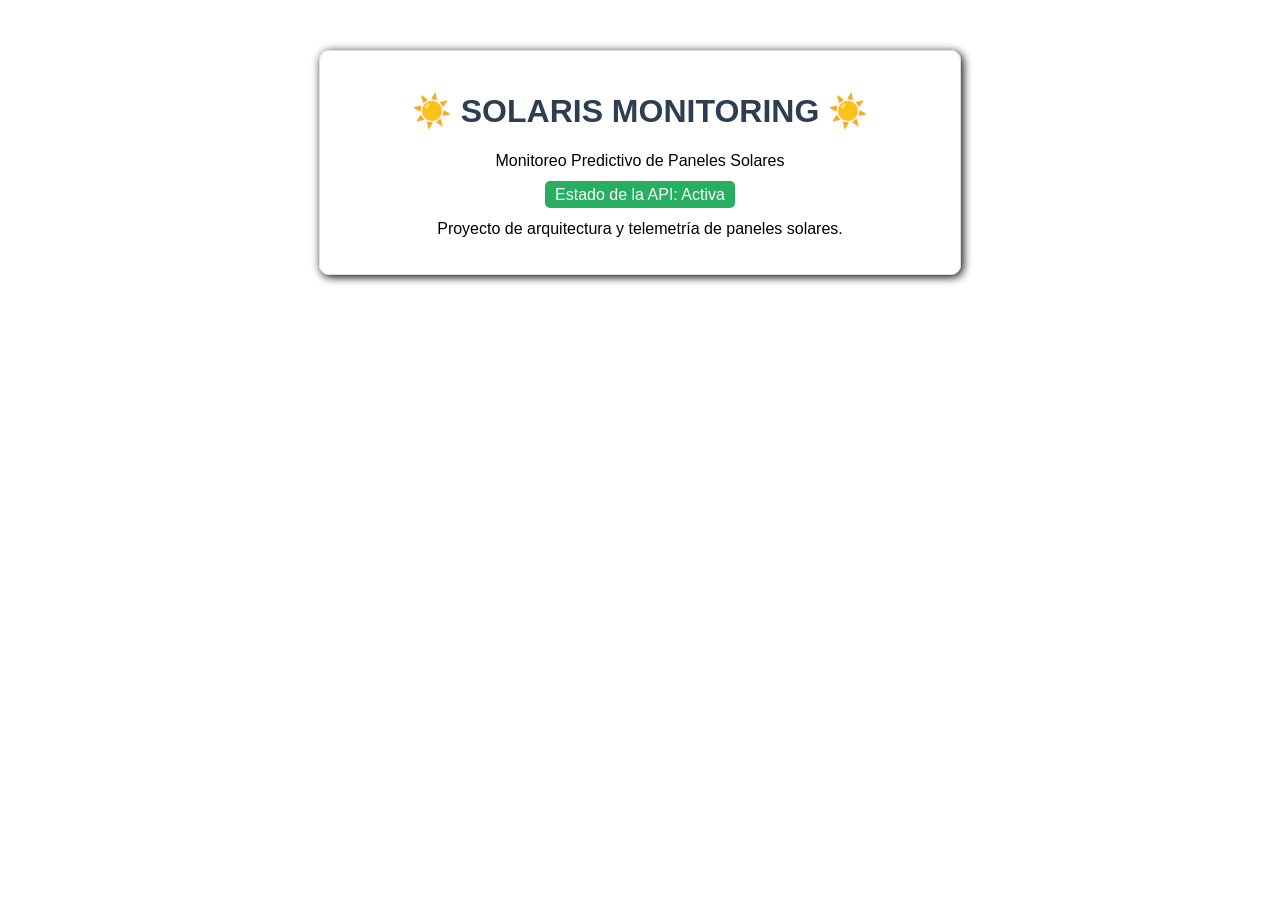
==== src/public/index.html @ 049b761d "chore: movido index a carpeta correspondiente" ====
<!DOCTYPE html>
<html lang="es">
<head>
    <meta charset="UTF-8">
    <meta name="viewport" content="width=device-width, initial-scale=1.0">
    <title>Solaris Monitoring</title>
    <style>
        body { font-family: Arial, sans-serif; text-align: center; margin-top: 50px; }
        .container { 
            max-width: 600px; 
            margin: auto; 
            padding: 20px; 
            border: 1px solid #ddd; 
            border-radius: 10px; 
            box-shadow: 2px 2px 10px rgba(0,0,0,1);
        }
        h1 { color: #2c3e50; }
        .badge { 
            background-color: #27ae60; 
            color: white; 
            padding: 5px 10px; 
            border-radius: 5px; 
        }
    </style>
</head>
<body>
    <div class="container">
        <h1>☀️ SOLARIS MONITORING ☀️</h1>
        <p>Monitoreo Predictivo de Paneles Solares</p>
        <span class="badge">Estado de la API: Activa</span>
        <p>Proyecto de arquitectura y telemetría de paneles solares.</p>
    </div>
</body>
</html>
<!--
Background color:
#AE2776
Cambiar el color del fondo
Cambiar color del estado de la API (la palabra que aparece después de "Estado de la API:") 
(si está funcionando, text=ACTIVDA, color=green; 
text=INACTIVA [o tambien puede ser DAÑADA, ELIMINADA, etc], color=red;
text=ALMACENAMIENTO LLENO [tambien puede ser cuando está sufriendo alteraciones, 
falta de energía, etc], color=yellow;
text=EN REPARACIONES [o parecido], color=grey)
-->
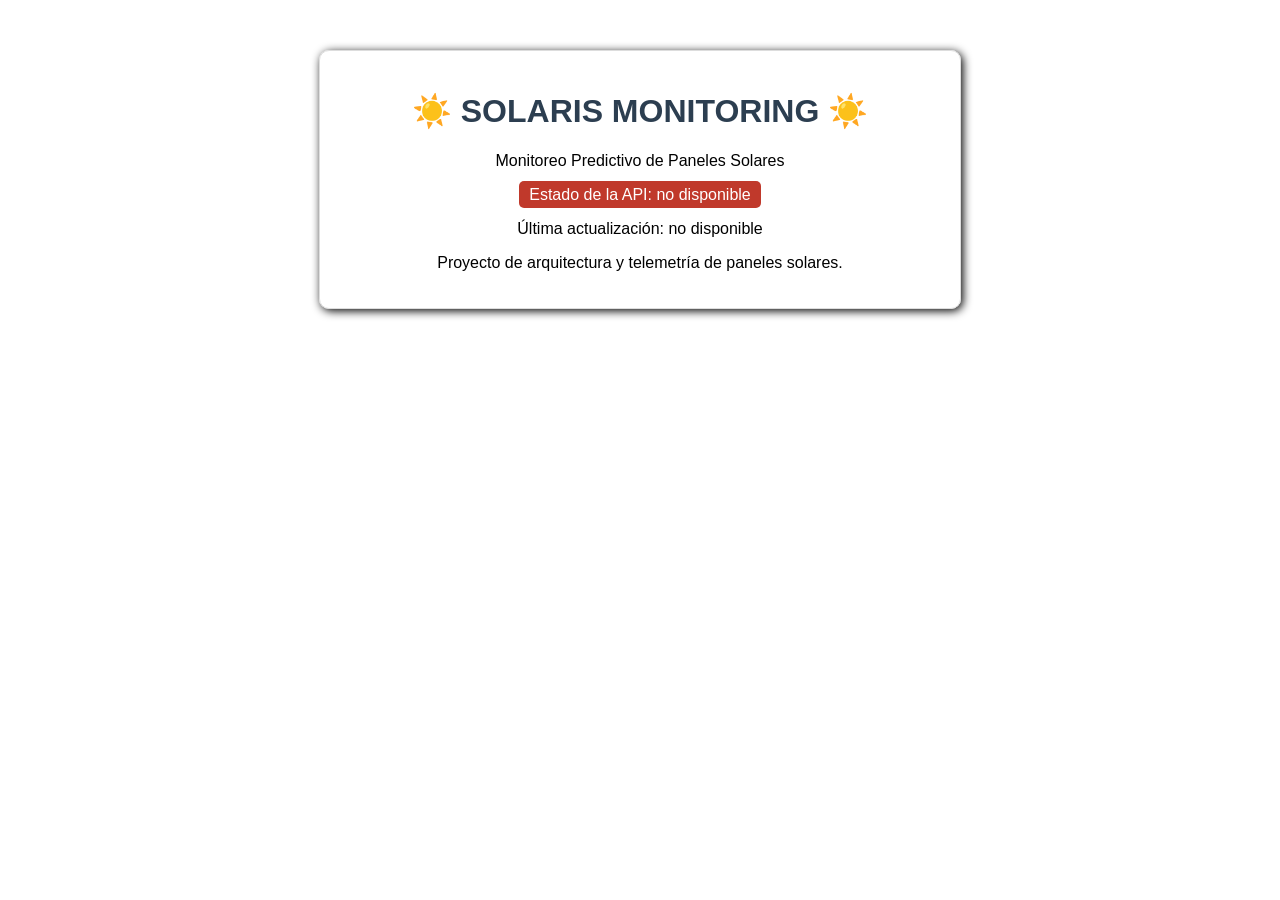
==== commit e7d9293d: "v0.2.0" ====
--- a/src/public/index.html
+++ b/src/public/index.html
@@ -15,8 +15,8 @@
             box-shadow: 2px 2px 10px rgba(0,0,0,1);
         }
         h1 { color: #2c3e50; }
-        .badge { 
-            background-color: #27ae60; 
+        .badge {
+            background-color: #27ae60;
             color: white; 
             padding: 5px 10px; 
             border-radius: 5px; 
@@ -27,19 +27,31 @@
     <div class="container">
         <h1>☀️ SOLARIS MONITORING ☀️</h1>
         <p>Monitoreo Predictivo de Paneles Solares</p>
-        <span class="badge">Estado de la API: Activa</span>
+        <span id="service-status" class="badge">Estado de la API: verificando...</span>
+        <p id="update-date">Última actualización: verificando...</p>
         <p>Proyecto de arquitectura y telemetría de paneles solares.</p>
     </div>
+    <script>
+        const statusElement = document.getElementById("service-status");
+        const updateDateElement = document.getElementById("update-date");
+        const apiUrl = new URLSearchParams(window.location.search).get("api") || "";
+
+        fetch(`${apiUrl}/health`)
+            .then((response) => {
+                if (!response.ok) {
+                    throw new Error("Health check failed");
+                }
+                return response.json();
+            })
+            .then((health) => {
+                statusElement.textContent = `Estado de la API: ${health.service_status}`;
+                updateDateElement.textContent = `Última actualización: ${health.update_date}`;
+            })
+            .catch(() => {
+                statusElement.textContent = "Estado de la API: no disponible";
+                statusElement.style.backgroundColor = "#c0392b";
+                updateDateElement.textContent = "Última actualización: no disponible";
+            });
+    </script>
 </body>
-</html>
-<!--
-Background color:
-#AE2776
-Cambiar el color del fondo
-Cambiar color del estado de la API (la palabra que aparece después de "Estado de la API:") 
-(si está funcionando, text=ACTIVDA, color=green; 
-text=INACTIVA [o tambien puede ser DAÑADA, ELIMINADA, etc], color=red;
-text=ALMACENAMIENTO LLENO [tambien puede ser cuando está sufriendo alteraciones, 
-falta de energía, etc], color=yellow;
-text=EN REPARACIONES [o parecido], color=grey)
--->+</html>
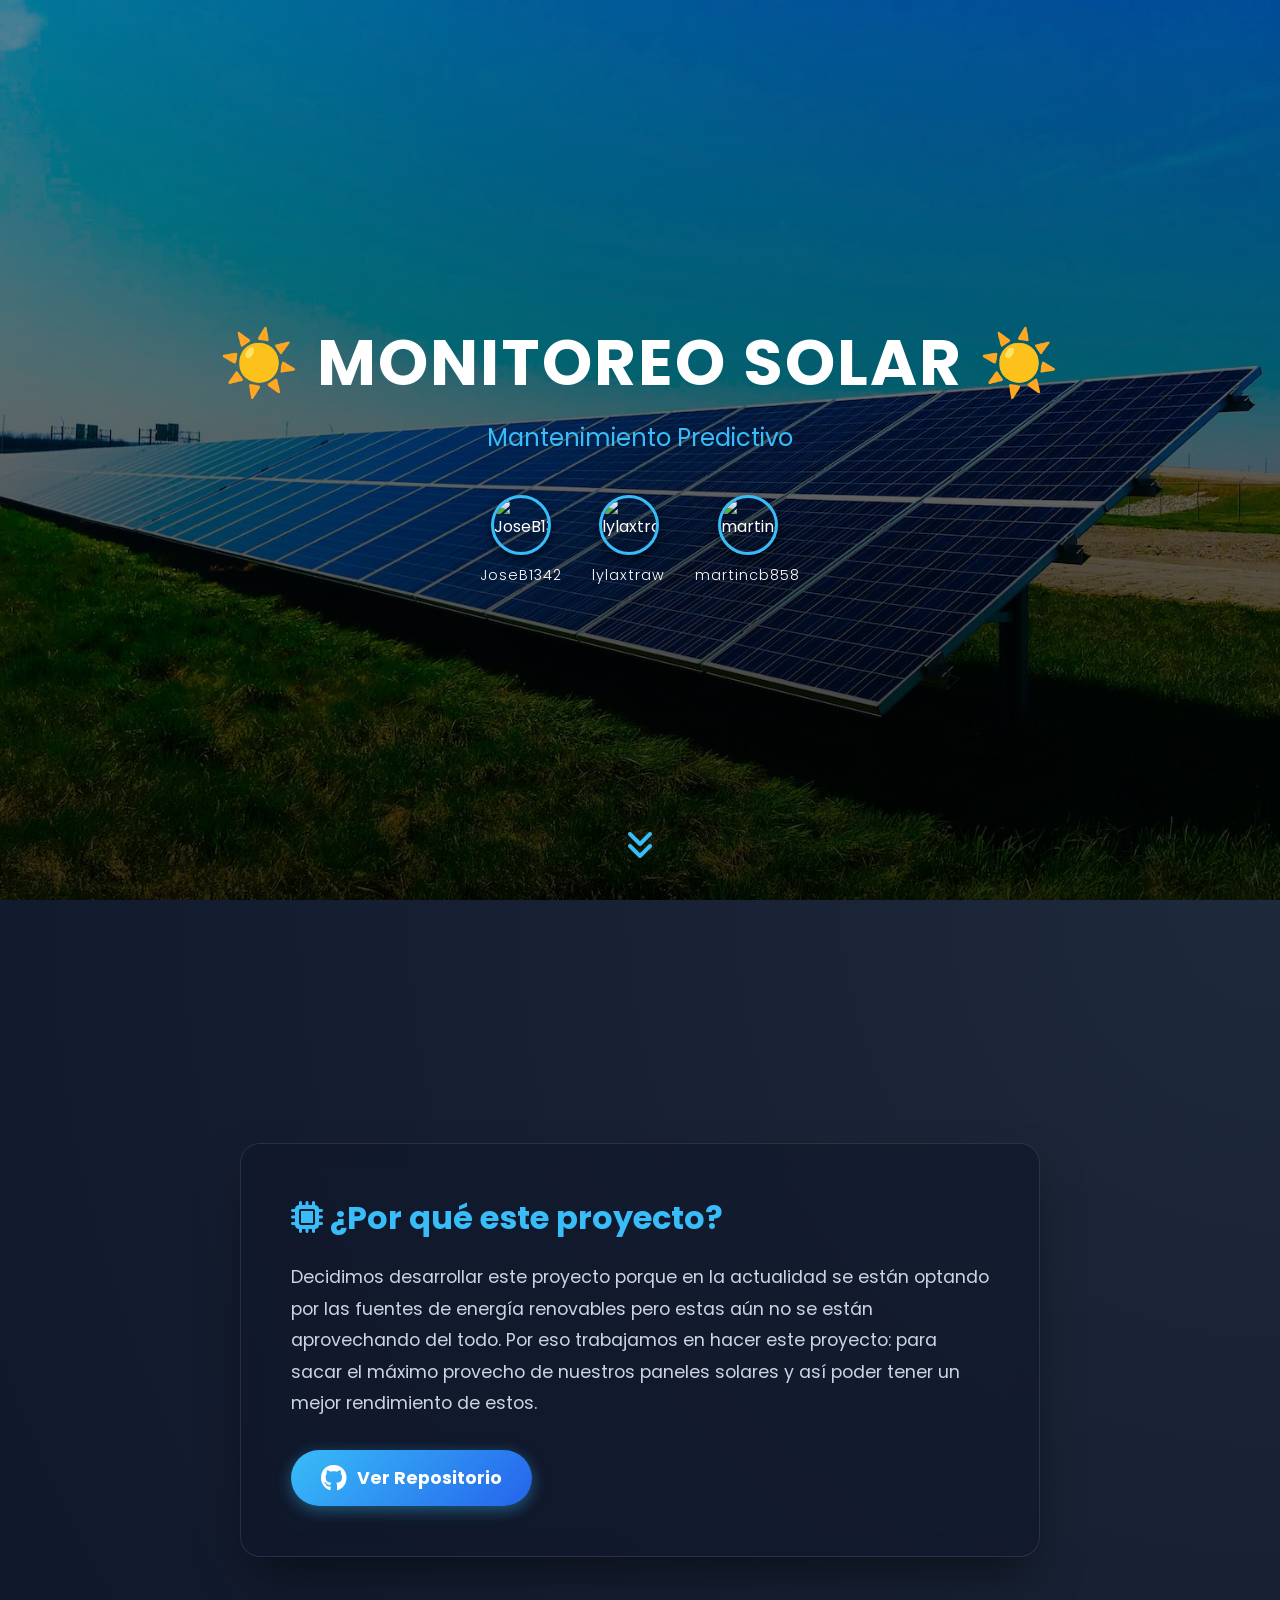
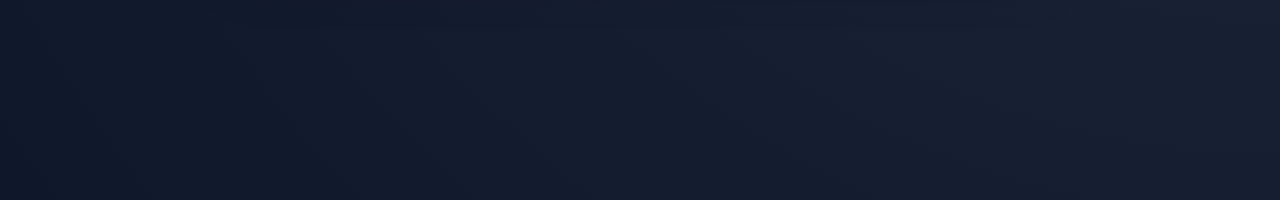
==== commit 4854eaee: "feat: actualiza landing page con estilos y perfiles de equipo" ====
--- a/src/public/index.html
+++ b/src/public/index.html
@@ -3,55 +3,60 @@
 <head>
     <meta charset="UTF-8">
     <meta name="viewport" content="width=device-width, initial-scale=1.0">
-    <title>Solaris Monitoring</title>
-    <style>
-        body { font-family: Arial, sans-serif; text-align: center; margin-top: 50px; }
-        .container { 
-            max-width: 600px; 
-            margin: auto; 
-            padding: 20px; 
-            border: 1px solid #ddd; 
-            border-radius: 10px; 
-            box-shadow: 2px 2px 10px rgba(0,0,0,1);
-        }
-        h1 { color: #2c3e50; }
-        .badge {
-            background-color: #27ae60;
-            color: white; 
-            padding: 5px 10px; 
-            border-radius: 5px; 
-        }
-    </style>
+    <title>☀️ MONITOREO SOLAR ☀️ | EDSIA-Beyond</title>
+    <!-- FontAwesome para los íconos -->
+    <link rel="stylesheet" href="https://cdnjs.cloudflare.com/ajax/libs/font-awesome/6.4.0/css/all.min.css">
+    <!-- Conexión a tu archivo de estilos -->
+    <link rel="stylesheet" href="style.css">
 </head>
 <body>
-    <div class="container">
-        <h1>☀️ SOLARIS MONITORING ☀️</h1>
-        <p>Monitoreo Predictivo de Paneles Solares</p>
-        <span id="service-status" class="badge">Estado de la API: verificando...</span>
-        <p id="update-date">Última actualización: verificando...</p>
-        <p>Proyecto de arquitectura y telemetría de paneles solares.</p>
-    </div>
-    <script>
-        const statusElement = document.getElementById("service-status");
-        const updateDateElement = document.getElementById("update-date");
-        const apiUrl = new URLSearchParams(window.location.search).get("api") || "";
 
-        fetch(`${apiUrl}/health`)
-            .then((response) => {
-                if (!response.ok) {
-                    throw new Error("Health check failed");
-                }
-                return response.json();
-            })
-            .then((health) => {
-                statusElement.textContent = `Estado de la API: ${health.service_status}`;
-                updateDateElement.textContent = `Última actualización: ${health.update_date}`;
-            })
-            .catch(() => {
-                statusElement.textContent = "Estado de la API: no disponible";
-                statusElement.style.backgroundColor = "#c0392b";
-                updateDateElement.textContent = "Última actualización: no disponible";
-            });
-    </script>
+    <!-- PRIMERA PANTALLA: HERO CON PARALLAX -->
+    <section class="hero-section">
+        <h1 class="hero-title">☀️ MONITOREO SOLAR ☀️</h1>
+        <p class="hero-subtitle">Mantenimiento Predictivo</p>
+
+        <!-- SECCIÓN DE INTEGRANTES DEL EQUIPO -->
+        <div class="team-profiles">
+            <!-- Cambia "Eliat" por tu usuario real de GitHub -->
+            <a href="https://github.com/JoseB1342" target="_blank" class="profile">
+                <img src="https://github.com/JoseB1342.png" alt="JoseB1342">
+                <span>JoseB1342</span>
+            </a>
+            
+            <!-- Ejemplo de otro integrante (basado en el link de tu repo) -->
+            <a href="https://github.com/lylaxtraw" target="_blank" class="profile">
+                <img src="https://github.com/lylaxtraw.png" alt="lylaxtraw">
+                <span>lylaxtraw</span>
+            </a>
+
+            <a href="https://github.com/martincb858" target="_blank" class="profile">
+                <img src="https://github.com/martincb858.png" alt="martincb858">
+                <span>martincb858</span>
+            </a>
+
+            
+            <!-- Copia y pega el bloque de arriba si son más integrantes -->
+        </div>
+
+        <i class="fa-solid fa-angles-down scroll-indicator"></i>
+    </section>
+
+    <!-- SEGUNDA PANTALLA: CONTENIDO ANIMADO -->
+    <section class="content-section">
+        <div class="glass-card" id="info-card">
+            <h2><i class="fa-solid fa-microchip"></i> ¿Por qué este proyecto?</h2>
+            <p>
+                Decidimos desarrollar este proyecto porque en la actualidad se están optando por las fuentes de energía renovables pero estas aún no se están aprovechando del todo. Por eso trabajamos en hacer este proyecto: para sacar el máximo provecho de nuestros paneles solares y así poder tener un mejor rendimiento de estos.
+            </p>
+            
+            <a href="https://github.com/CherryStraw5337/EDSIA-Beyond" target="_blank" class="btn-github">
+                <i class="fa-brands fa-github fa-xl"></i> Ver Repositorio
+            </a>
+        </div>
+    </section>
+
+    <!-- Conexión a tu archivo de JavaScript -->
+    <script src="main.js"></script>
 </body>
 </html>
--- a/src/public/style.css
+++ b/src/public/style.css
@@ -0,0 +1,194 @@
+@import url('https://fonts.googleapis.com/css2?family=Poppins:wght@300;400;700&display=swap');
+
+:root {
+    --accent: #38bdf8;
+    --text-main: #ffffff;
+    --glass-bg: rgba(15, 23, 42, 0.6);
+    --glass-border: rgba(255, 255, 255, 0.1);
+}
+
+* {
+    margin: 0;
+    padding: 0;
+    box-sizing: border-box;
+    font-family: 'Poppins', sans-serif;
+}
+
+body {
+    background-color: #000;
+    color: var(--text-main);
+    overflow-x: hidden;
+}
+
+/* EFECTO PARALLAX DE FONDO */
+.hero-section {
+    position: relative;
+    height: 100vh;
+    display: flex;
+    flex-direction: column;
+    justify-content: center;
+    align-items: center;
+    text-align: center;
+    /* RUTA DE TU IMAGEN */
+    background-image: linear-gradient(rgba(0, 0, 0, 0.4), rgba(0, 0, 0, 0.8)), url("./resource/paneles.jpg");
+    background-size: cover;
+    background-position: center;
+    background-attachment: fixed;
+}
+
+/* INTEGRANTES DEL EQUIPO */
+.team-profiles {
+    display: flex;
+    justify-content: center;
+    gap: 30px;
+    margin-top: 40px;
+    animation: slideUp 1.5s ease-out 0.8s forwards; /* Entran un poquito después del subtítulo */
+    opacity: 0;
+    transform: translateY(50px);
+}
+
+.profile {
+    display: flex;
+    flex-direction: column;
+    align-items: center;
+    text-decoration: none;
+    color: var(--text-main);
+    transition: transform 0.3s ease;
+}
+
+.profile img {
+    width: 60px;
+    height: 60px;
+    border-radius: 50%; /* Hace la foto redonda */
+    border: 3px solid var(--accent); /* Borde azul fifirisnais */
+    margin-bottom: 10px;
+    box-shadow: 0 4px 10px rgba(0,0,0,0.5);
+    transition: box-shadow 0.3s ease;
+}
+
+.profile span {
+    font-size: 0.9rem;
+    font-weight: 300;
+    letter-spacing: 1px;
+}
+
+/* Animación cuando pasas el mouse por encima de un perfil */
+.profile:hover {
+    transform: translateY(-10px);
+}
+.profile:hover img {
+    box-shadow: 0 0 15px var(--accent);
+}
+
+/* ANIMACIÓN DE ENTRADA DEL TÍTULO */
+.hero-title {
+    font-size: 4rem;
+    font-weight: 700;
+    letter-spacing: 2px;
+    text-transform: uppercase;
+    animation: slideDown 1.5s ease-out forwards;
+    opacity: 0;
+    transform: translateY(-50px);
+}
+
+.hero-subtitle {
+    font-size: 1.5rem;
+    color: var(--accent);
+    margin-top: 10px;
+    animation: slideUp 1.5s ease-out 0.5s forwards;
+    opacity: 0;
+    transform: translateY(50px);
+}
+
+/* FLECHA FLOTANTE */
+.scroll-indicator {
+    position: absolute;
+    bottom: 40px;
+    font-size: 2rem;
+    color: var(--accent);
+    animation: bounce 2s infinite;
+}
+
+/* SECCIÓN DE CONTENIDO (GLASSMORPHISM) */
+.content-section {
+    min-height: 100vh;
+    padding: 80px 20px;
+    display: flex;
+    justify-content: center;
+    align-items: center;
+    background-color: #0f172a;
+    background-image: radial-gradient(circle at top right, #1e293b, #0f172a);
+}
+
+.glass-card {
+    background: var(--glass-bg);
+    backdrop-filter: blur(12px);
+    -webkit-backdrop-filter: blur(12px);
+    border: 1px solid var(--glass-border);
+    border-radius: 20px;
+    padding: 50px;
+    max-width: 800px;
+    box-shadow: 0 25px 50px -12px rgba(0, 0, 0, 0.5);
+    opacity: 0;
+    transform: scale(0.9);
+    transition: all 1s ease-out;
+}
+
+.glass-card.visible {
+    opacity: 1;
+    transform: scale(1);
+}
+
+.glass-card h2 {
+    color: var(--accent);
+    margin-bottom: 20px;
+    font-size: 2rem;
+}
+
+.glass-card p {
+    font-size: 1.1rem;
+    line-height: 1.8;
+    color: #cbd5e1;
+    margin-bottom: 30px;
+}
+
+.btn-github {
+    display: inline-flex;
+    align-items: center;
+    gap: 10px;
+    background: linear-gradient(135deg, #38bdf8, #2563eb);
+    color: white;
+    text-decoration: none;
+    padding: 15px 30px;
+    border-radius: 50px;
+    font-weight: bold;
+    font-size: 1.1rem;
+    transition: all 0.3s ease;
+    border: none;
+    box-shadow: 0 4px 15px rgba(56, 189, 248, 0.4);
+}
+
+.btn-github:hover {
+    transform: translateY(-3px) scale(1.05);
+    box-shadow: 0 8px 25px rgba(56, 189, 248, 0.6);
+}
+
+/* KEYFRAMES */
+@keyframes slideDown {
+    to { opacity: 1; transform: translateY(0); }
+}
+@keyframes slideUp {
+    to { opacity: 1; transform: translateY(0); }
+}
+@keyframes bounce {
+    0%, 20%, 50%, 80%, 100% { transform: translateY(0); }
+    40% { transform: translateY(-20px); }
+    60% { transform: translateY(-10px); }
+}
+
+/* RESPONSIVO */
+@media (max-width: 768px) {
+    .hero-title { font-size: 2.5rem; }
+    .hero-subtitle { font-size: 1.2rem; }
+    .glass-card { padding: 30px; }
+}
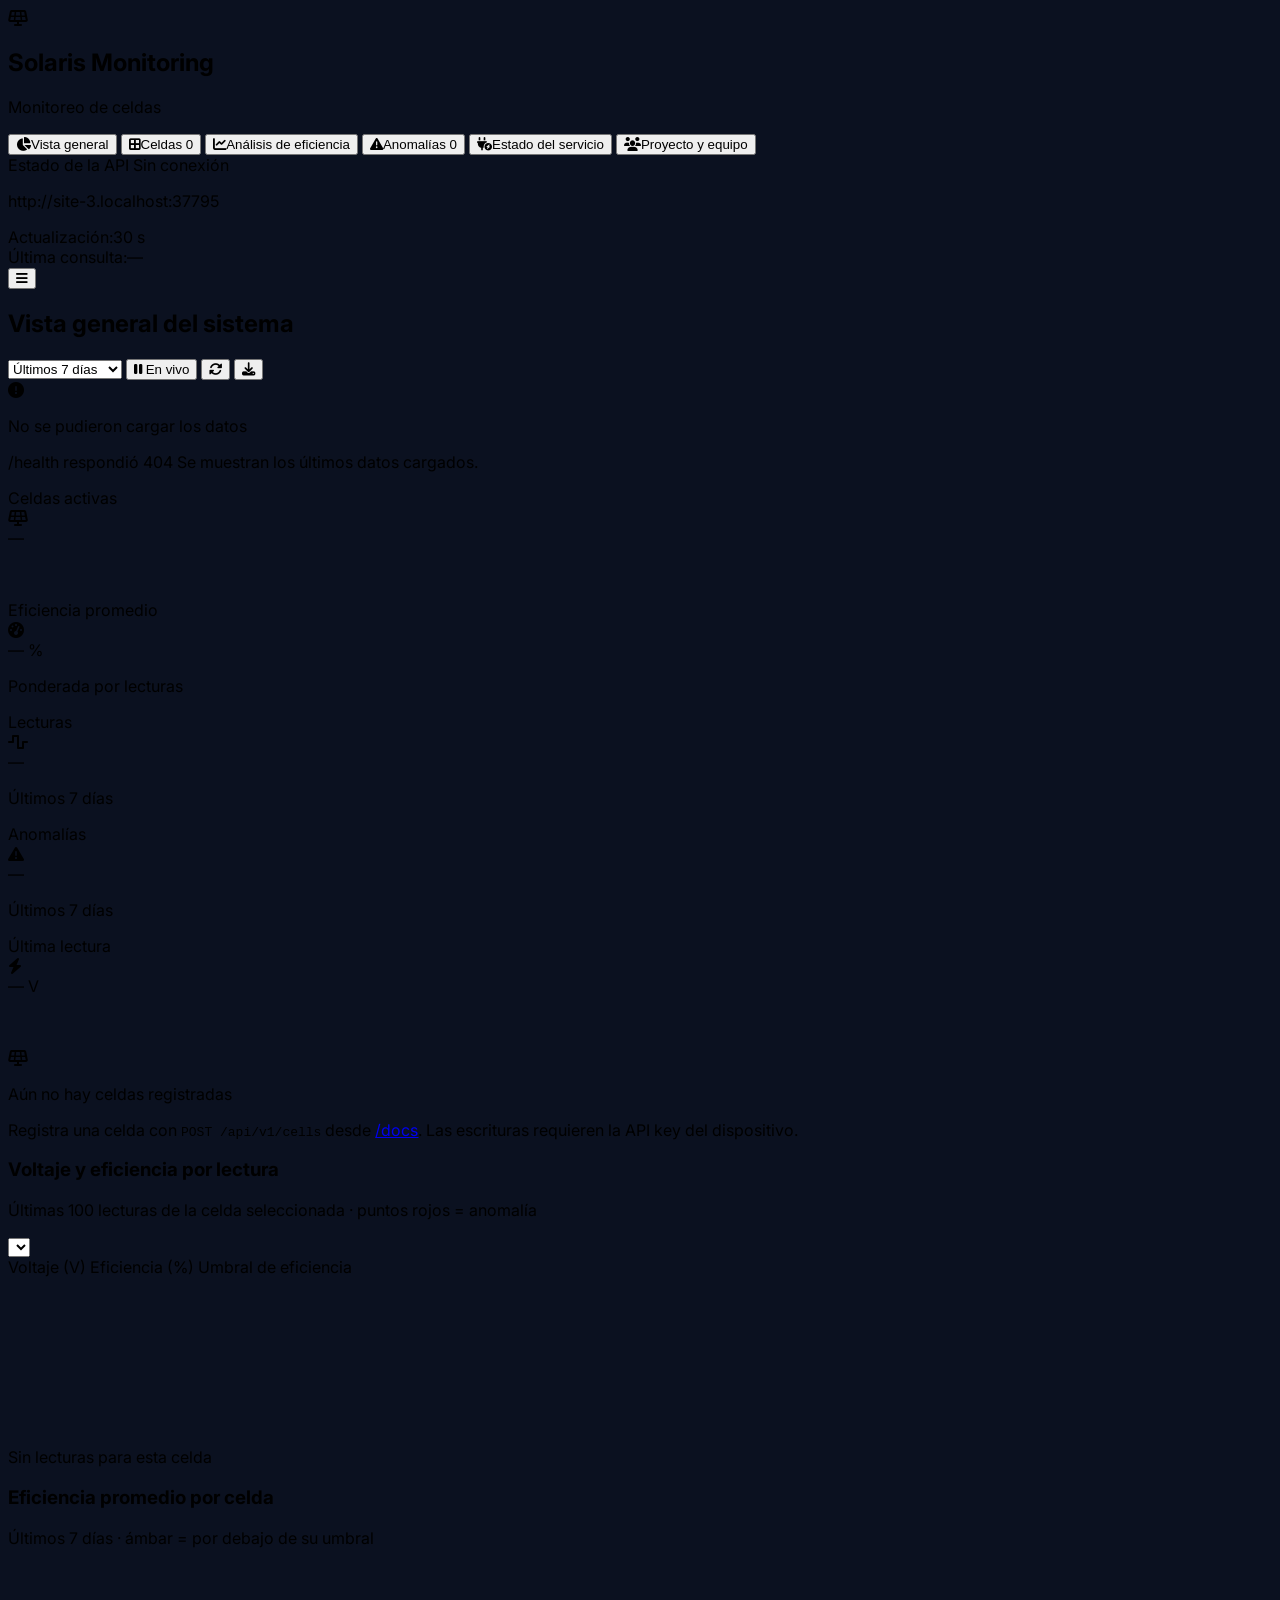
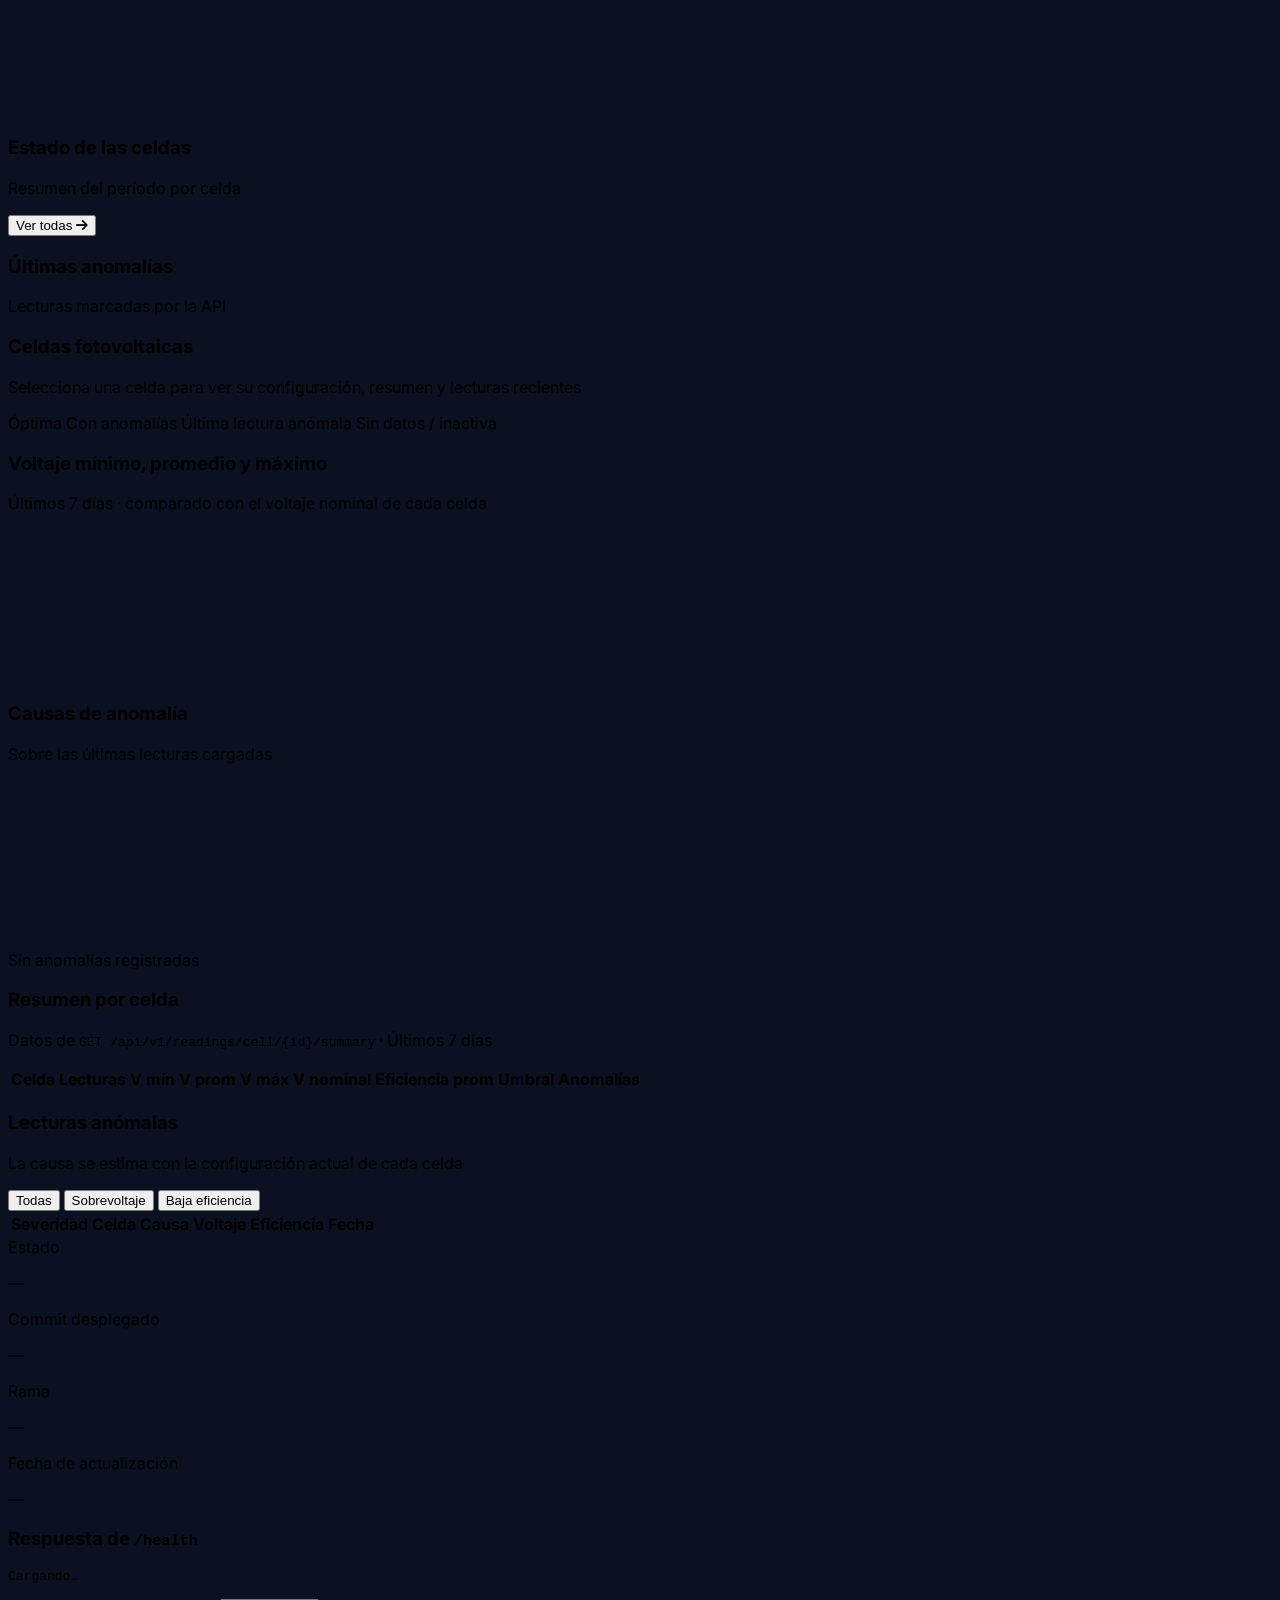
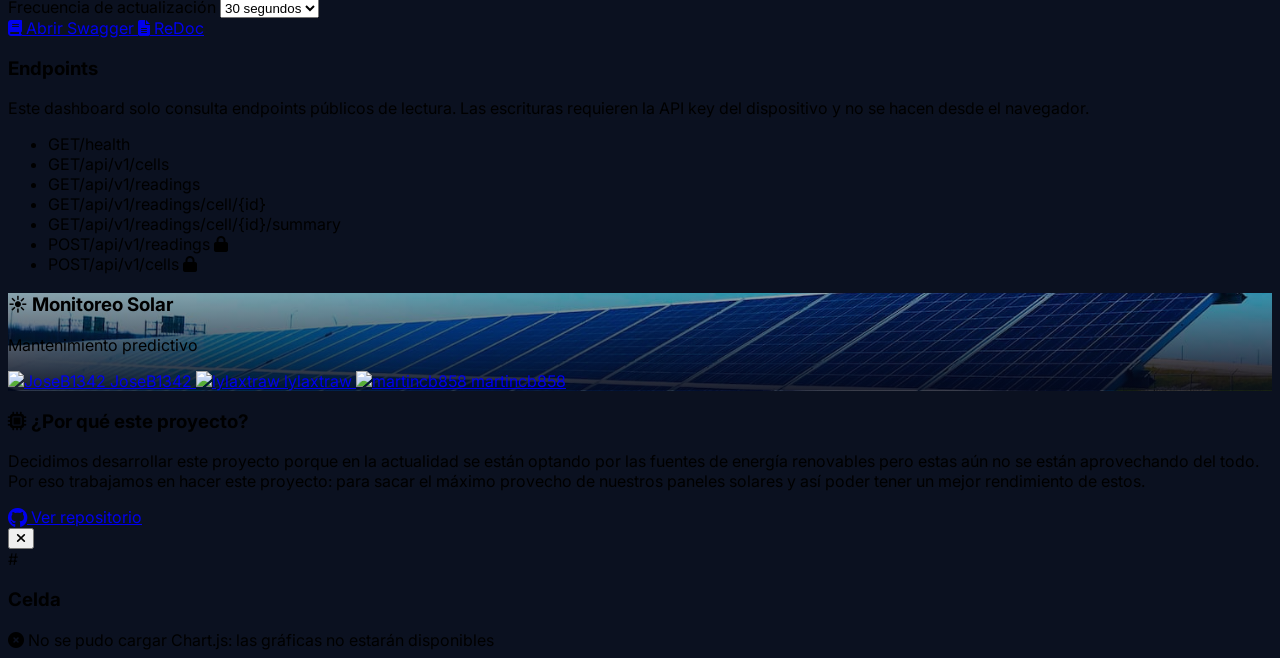
==== commit 6bdcd80c: "feat: improve photovoltaic dashboard Update the public dashboard with efficiency, anomaly, and per-c" ====
--- a/src/public/index.html
+++ b/src/public/index.html
@@ -1,62 +1,459 @@
 <!DOCTYPE html>
-<html lang="es">
+<html lang="es" class="h-full bg-slate-950 text-slate-100">
 <head>
     <meta charset="UTF-8">
     <meta name="viewport" content="width=device-width, initial-scale=1.0">
-    <title>☀️ MONITOREO SOLAR ☀️ | EDSIA-Beyond</title>
-    <!-- FontAwesome para los íconos -->
+    <title>Solaris Monitoring - Dashboard de Eficiencia Fotovoltaica</title>
+    <link rel="preconnect" href="https://fonts.googleapis.com">
+    <link rel="stylesheet" href="https://fonts.googleapis.com/css2?family=Inter:wght@300;400;500;600;700&display=swap">
     <link rel="stylesheet" href="https://cdnjs.cloudflare.com/ajax/libs/font-awesome/6.4.0/css/all.min.css">
-    <!-- Conexión a tu archivo de estilos -->
+    <script src="https://cdn.tailwindcss.com/3.4.17"></script>
+    <script src="https://cdn.jsdelivr.net/npm/chart.js@4.4.1/dist/chart.umd.js"></script>
     <link rel="stylesheet" href="style.css">
 </head>
-<body>
-
-    <!-- PRIMERA PANTALLA: HERO CON PARALLAX -->
-    <section class="hero-section">
-        <h1 class="hero-title">☀️ MONITOREO SOLAR ☀️</h1>
-        <p class="hero-subtitle">Mantenimiento Predictivo</p>
-
-        <!-- SECCIÓN DE INTEGRANTES DEL EQUIPO -->
-        <div class="team-profiles">
-            <!-- Cambia "Eliat" por tu usuario real de GitHub -->
-            <a href="https://github.com/JoseB1342" target="_blank" class="profile">
-                <img src="https://github.com/JoseB1342.png" alt="JoseB1342">
-                <span>JoseB1342</span>
-            </a>
-            
-            <!-- Ejemplo de otro integrante (basado en el link de tu repo) -->
-            <a href="https://github.com/lylaxtraw" target="_blank" class="profile">
-                <img src="https://github.com/lylaxtraw.png" alt="lylaxtraw">
-                <span>lylaxtraw</span>
-            </a>
-
-            <a href="https://github.com/martincb858" target="_blank" class="profile">
-                <img src="https://github.com/martincb858.png" alt="martincb858">
-                <span>martincb858</span>
-            </a>
-
-            
-            <!-- Copia y pega el bloque de arriba si son más integrantes -->
+<body class="h-full overflow-hidden text-slate-200 antialiased">
+
+<div class="flex h-screen overflow-hidden">
+
+    <!-- Fondo oscuro del menú en móvil -->
+    <div id="sidebar-backdrop" class="fixed inset-0 z-30 bg-slate-950/70 hidden md:hidden" onclick="toggleSidebar(false)"></div>
+
+    <!-- Barra lateral -->
+    <aside id="sidebar" class="fixed md:static inset-y-0 left-0 z-40 w-64 bg-slate-900 border-r border-slate-800 flex flex-col justify-between -translate-x-full md:translate-x-0 transition-transform duration-300 flex-shrink-0">
+        <div>
+            <div class="p-5 flex items-center gap-3 border-b border-slate-800">
+                <div class="w-10 h-10 rounded-xl bg-gradient-to-br from-amber-400 to-orange-600 flex items-center justify-center text-slate-950 text-xl shadow-lg shadow-amber-500/20">
+                    <i class="fa-solid fa-solar-panel"></i>
+                </div>
+                <div>
+                    <h1 class="font-bold text-lg text-white leading-none tracking-tight">Solaris<span class="text-amber-500"> Monitoring</span></h1>
+                    <p id="sidebar-version" class="text-xs text-slate-400 mt-1">Monitoreo de celdas</p>
+                </div>
+            </div>
+
+            <nav class="p-4 space-y-1.5" aria-label="Secciones del dashboard">
+                <button data-tab="overview" class="nav-btn">
+                    <i class="fa-solid fa-chart-pie w-5 text-center"></i><span>Vista general</span>
+                </button>
+                <button data-tab="cells" class="nav-btn">
+                    <i class="fa-solid fa-border-all w-5 text-center"></i><span>Celdas</span>
+                    <span id="cell-count-badge" class="ml-auto bg-slate-800 text-slate-400 text-xs px-2 py-0.5 rounded-full border border-slate-700">0</span>
+                </button>
+                <button data-tab="analytics" class="nav-btn">
+                    <i class="fa-solid fa-chart-line w-5 text-center"></i><span>Análisis de eficiencia</span>
+                </button>
+                <button data-tab="alerts" class="nav-btn">
+                    <i class="fa-solid fa-triangle-exclamation w-5 text-center"></i><span>Anomalías</span>
+                    <span id="alert-count-badge" class="ml-auto bg-red-500/20 text-red-400 font-semibold text-xs px-2 py-0.5 rounded-full border border-red-500/30">0</span>
+                </button>
+                <button data-tab="service" class="nav-btn">
+                    <i class="fa-solid fa-plug-circle-bolt w-5 text-center"></i><span>Estado del servicio</span>
+                </button>
+                <button data-tab="project" class="nav-btn">
+                    <i class="fa-solid fa-users w-5 text-center"></i><span>Proyecto y equipo</span>
+                </button>
+            </nav>
         </div>
 
-        <i class="fa-solid fa-angles-down scroll-indicator"></i>
-    </section>
-
-    <!-- SEGUNDA PANTALLA: CONTENIDO ANIMADO -->
-    <section class="content-section">
-        <div class="glass-card" id="info-card">
-            <h2><i class="fa-solid fa-microchip"></i> ¿Por qué este proyecto?</h2>
-            <p>
-                Decidimos desarrollar este proyecto porque en la actualidad se están optando por las fuentes de energía renovables pero estas aún no se están aprovechando del todo. Por eso trabajamos en hacer este proyecto: para sacar el máximo provecho de nuestros paneles solares y así poder tener un mejor rendimiento de estos.
-            </p>
-            
-            <a href="https://github.com/CherryStraw5337/EDSIA-Beyond" target="_blank" class="btn-github">
-                <i class="fa-brands fa-github fa-xl"></i> Ver Repositorio
-            </a>
+        <div class="p-4 m-3 bg-slate-950/80 rounded-xl border border-slate-800/80">
+            <div class="flex items-center justify-between mb-2">
+                <span class="text-xs font-semibold text-slate-400">Estado de la API</span>
+                <span id="api-status-badge" class="flex items-center gap-1.5 text-xs font-medium text-slate-400 bg-slate-800 px-2 py-0.5 rounded-full border border-slate-700">
+                    <span class="w-1.5 h-1.5 rounded-full bg-slate-400"></span> Conectando
+                </span>
+            </div>
+            <p class="text-[11px] text-slate-500 font-mono truncate" id="api-origin-text"></p>
+            <div class="mt-3 pt-2 border-t border-slate-800/60 space-y-1 text-xs text-slate-400">
+                <div class="flex items-center justify-between"><span>Actualización:</span><span id="polling-rate-text" class="font-medium text-slate-300">30 s</span></div>
+                <div class="flex items-center justify-between"><span>Última consulta:</span><span id="last-updated-text" class="font-medium text-slate-300">—</span></div>
+            </div>
         </div>
-    </section>
-
-    <!-- Conexión a tu archivo de JavaScript -->
-    <script src="main.js"></script>
+    </aside>
+
+    <!-- Contenido principal -->
+    <div class="flex-1 flex flex-col min-w-0 overflow-hidden bg-slate-950">
+
+        <header class="min-h-16 bg-slate-900/80 backdrop-blur border-b border-slate-800 px-4 md:px-6 py-3 flex flex-wrap items-center justify-between gap-3 z-20">
+            <div class="flex items-center gap-3 min-w-0">
+                <button class="md:hidden p-2 text-slate-300 hover:text-amber-400" onclick="toggleSidebar(true)" aria-label="Abrir menú">
+                    <i class="fa-solid fa-bars"></i>
+                </button>
+                <h2 id="page-title" class="text-base md:text-lg font-bold text-white tracking-wide truncate">Vista general del sistema</h2>
+            </div>
+
+            <div class="flex items-center gap-2 md:gap-3">
+                <label class="sr-only" for="period-select">Período de análisis</label>
+                <select id="period-select" class="bg-slate-800 border border-slate-700 text-slate-200 text-xs rounded-lg px-2.5 py-1.5 focus:outline-none focus:border-amber-500">
+                    <option value="1">Últimas 24 h</option>
+                    <option value="7" selected>Últimos 7 días</option>
+                    <option value="30">Últimos 30 días</option>
+                </select>
+
+                <button id="toggle-stream-btn" onclick="toggleStreaming()" class="flex items-center gap-2 px-3 py-1.5 rounded-lg text-xs font-semibold bg-emerald-500/10 border border-emerald-500/30 text-emerald-400 hover:bg-emerald-500/20 transition-all">
+                    <i id="stream-btn-icon" class="fa-solid fa-pause"></i>
+                    <span id="stream-btn-text">En vivo</span>
+                </button>
+
+                <button onclick="refresh(true)" class="p-2 text-slate-400 hover:text-amber-400 hover:bg-slate-800 rounded-lg transition-all" title="Actualizar datos" aria-label="Actualizar datos">
+                    <i id="refresh-icon" class="fa-solid fa-rotate"></i>
+                </button>
+
+                <button onclick="exportReadingsCsv()" class="p-2 text-slate-400 hover:text-slate-200 hover:bg-slate-800 rounded-lg transition-all" title="Exportar lecturas a CSV" aria-label="Exportar lecturas a CSV">
+                    <i class="fa-solid fa-download"></i>
+                </button>
+            </div>
+        </header>
+
+        <main class="flex-1 overflow-y-auto p-4 md:p-6 space-y-6">
+
+            <!-- Aviso de error de conexión -->
+            <div id="error-banner" class="hidden bg-red-500/10 border border-red-500/30 text-red-300 text-sm rounded-xl px-4 py-3 flex items-start gap-3">
+                <i class="fa-solid fa-circle-exclamation mt-0.5"></i>
+                <div>
+                    <p class="font-semibold">No se pudieron cargar los datos</p>
+                    <p id="error-banner-text" class="text-xs text-red-300/80 mt-0.5"></p>
+                </div>
+            </div>
+
+            <!-- ============ VISTA GENERAL ============ -->
+            <section id="tab-overview" class="tab-content space-y-6">
+
+                <div class="grid grid-cols-1 sm:grid-cols-2 xl:grid-cols-5 gap-4">
+                    <div class="bg-slate-900/90 rounded-2xl p-4 border border-slate-800/80 shadow-lg">
+                        <div class="flex items-center justify-between text-slate-400 mb-2">
+                            <span class="text-xs font-semibold uppercase tracking-wider">Celdas activas</span>
+                            <div class="w-8 h-8 rounded-lg bg-indigo-500/10 text-indigo-400 flex items-center justify-center text-sm"><i class="fa-solid fa-solar-panel"></i></div>
+                        </div>
+                        <div class="flex items-baseline gap-2">
+                            <span id="kpi-active-cells" class="text-2xl font-bold text-white tracking-tight">—</span>
+                            <span id="kpi-total-cells" class="text-xs font-medium text-slate-400"></span>
+                        </div>
+                        <p id="kpi-active-cells-note" class="mt-2 text-xs text-slate-400">&nbsp;</p>
+                    </div>
+
+                    <div class="bg-slate-900/90 rounded-2xl p-4 border border-slate-800/80 shadow-lg">
+                        <div class="flex items-center justify-between text-slate-400 mb-2">
+                            <span class="text-xs font-semibold uppercase tracking-wider">Eficiencia promedio</span>
+                            <div class="w-8 h-8 rounded-lg bg-emerald-500/10 text-emerald-400 flex items-center justify-center text-sm"><i class="fa-solid fa-gauge-high"></i></div>
+                        </div>
+                        <div class="flex items-baseline gap-2">
+                            <span id="kpi-avg-efficiency" class="text-2xl font-bold text-emerald-400 tracking-tight">—</span>
+                            <span class="text-xs font-medium text-slate-400">%</span>
+                        </div>
+                        <p class="mt-2 text-xs text-slate-400">Ponderada por lecturas</p>
+                    </div>
+
+                    <div class="bg-slate-900/90 rounded-2xl p-4 border border-slate-800/80 shadow-lg">
+                        <div class="flex items-center justify-between text-slate-400 mb-2">
+                            <span class="text-xs font-semibold uppercase tracking-wider">Lecturas</span>
+                            <div class="w-8 h-8 rounded-lg bg-cyan-500/10 text-cyan-400 flex items-center justify-center text-sm"><i class="fa-solid fa-wave-square"></i></div>
+                        </div>
+                        <div class="flex items-baseline gap-2">
+                            <span id="kpi-reading-count" class="text-2xl font-bold text-white tracking-tight">—</span>
+                        </div>
+                        <p class="mt-2 text-xs text-slate-400 period-label">Últimos 7 días</p>
+                    </div>
+
+                    <div class="bg-slate-900/90 rounded-2xl p-4 border border-slate-800/80 shadow-lg">
+                        <div class="flex items-center justify-between text-slate-400 mb-2">
+                            <span class="text-xs font-semibold uppercase tracking-wider">Anomalías</span>
+                            <div class="w-8 h-8 rounded-lg bg-amber-500/10 text-amber-400 flex items-center justify-center text-sm"><i class="fa-solid fa-triangle-exclamation"></i></div>
+                        </div>
+                        <div class="flex items-baseline gap-2">
+                            <span id="kpi-anomaly-count" class="text-2xl font-bold text-white tracking-tight">—</span>
+                            <span id="kpi-anomaly-rate" class="text-xs font-medium text-slate-400"></span>
+                        </div>
+                        <p class="mt-2 text-xs text-slate-400 period-label">Últimos 7 días</p>
+                    </div>
+
+                    <div class="bg-slate-900/90 rounded-2xl p-4 border border-slate-800/80 shadow-lg">
+                        <div class="flex items-center justify-between text-slate-400 mb-2">
+                            <span class="text-xs font-semibold uppercase tracking-wider">Última lectura</span>
+                            <div class="w-8 h-8 rounded-lg bg-orange-500/10 text-orange-400 flex items-center justify-center text-sm"><i class="fa-solid fa-bolt"></i></div>
+                        </div>
+                        <div class="flex items-baseline gap-2">
+                            <span id="kpi-last-voltage" class="text-2xl font-bold text-white tracking-tight">—</span>
+                            <span class="text-xs font-medium text-slate-400">V</span>
+                        </div>
+                        <p id="kpi-last-reading-note" class="mt-2 text-xs text-slate-400 truncate">&nbsp;</p>
+                    </div>
+                </div>
+
+                <div id="no-cells-notice" class="hidden bg-slate-900/90 rounded-2xl p-6 border border-dashed border-slate-700 text-center">
+                    <i class="fa-solid fa-solar-panel text-3xl text-slate-600"></i>
+                    <p class="mt-3 font-semibold text-white">Aún no hay celdas registradas</p>
+                    <p class="text-xs text-slate-400 mt-1">Registra una celda con <code class="text-amber-400">POST /api/v1/cells</code> desde <a href="/docs" class="text-amber-400 underline">/docs</a>. Las escrituras requieren la API key del dispositivo.</p>
+                </div>
+
+                <div class="grid grid-cols-1 lg:grid-cols-3 gap-6">
+                    <div class="lg:col-span-2 bg-slate-900/90 rounded-2xl p-5 border border-slate-800/80 shadow-xl flex flex-col">
+                        <div class="flex flex-wrap items-center justify-between gap-3 mb-4">
+                            <div>
+                                <h3 class="font-bold text-white text-base">Voltaje y eficiencia por lectura</h3>
+                                <p class="text-xs text-slate-400">Últimas 100 lecturas de la celda seleccionada · puntos rojos = anomalía</p>
+                            </div>
+                            <label class="sr-only" for="cell-select">Celda</label>
+                            <select id="cell-select" class="bg-slate-800 border border-slate-700 text-slate-200 text-xs rounded-lg px-2.5 py-1.5 focus:outline-none focus:border-amber-500 max-w-[12rem]"></select>
+                        </div>
+                        <div class="flex flex-wrap items-center gap-4 mb-2 text-xs font-medium">
+                            <span class="flex items-center gap-1.5 text-amber-400"><span class="w-2.5 h-2.5 rounded-full bg-amber-400"></span> Voltaje (V)</span>
+                            <span class="flex items-center gap-1.5 text-cyan-400"><span class="w-2.5 h-2.5 rounded-full bg-cyan-400"></span> Eficiencia (%)</span>
+                            <span class="flex items-center gap-1.5 text-slate-400"><span class="w-4 border-t-2 border-dashed border-slate-400"></span> Umbral de eficiencia</span>
+                        </div>
+                        <div class="flex-1 min-h-[280px] relative">
+                            <canvas id="timelineChart" aria-label="Gráfica de voltaje y eficiencia"></canvas>
+                            <p id="timeline-empty" class="hidden absolute inset-0 flex items-center justify-center text-sm text-slate-500">Sin lecturas para esta celda</p>
+                        </div>
+                    </div>
+
+                    <div class="bg-slate-900/90 rounded-2xl p-5 border border-slate-800/80 shadow-xl flex flex-col">
+                        <div class="mb-4">
+                            <h3 class="font-bold text-white text-base">Eficiencia promedio por celda</h3>
+                            <p class="text-xs text-slate-400"><span class="period-label">Últimos 7 días</span> · ámbar = por debajo de su umbral</p>
+                        </div>
+                        <div class="flex-1 min-h-[280px] relative">
+                            <canvas id="efficiencyBarChart" aria-label="Gráfica de eficiencia por celda"></canvas>
+                        </div>
+                    </div>
+                </div>
+
+                <div class="grid grid-cols-1 lg:grid-cols-3 gap-6">
+                    <div class="lg:col-span-2 bg-slate-900/90 rounded-2xl p-5 border border-slate-800/80 shadow-xl">
+                        <div class="flex items-center justify-between mb-4">
+                            <div>
+                                <h3 class="font-bold text-white text-base">Estado de las celdas</h3>
+                                <p class="text-xs text-slate-400">Resumen del período por celda</p>
+                            </div>
+                            <button onclick="switchTab('cells')" class="text-xs text-amber-400 hover:text-amber-300 font-medium">
+                                Ver todas <i class="fa-solid fa-arrow-right ml-1"></i>
+                            </button>
+                        </div>
+                        <div id="cell-status-list" class="grid grid-cols-1 md:grid-cols-2 gap-4"></div>
+                    </div>
+
+                    <div class="bg-slate-900/90 rounded-2xl p-5 border border-slate-800/80 shadow-xl flex flex-col">
+                        <h3 class="font-bold text-white text-base mb-1">Últimas anomalías</h3>
+                        <p class="text-xs text-slate-400 mb-4">Lecturas marcadas por la API</p>
+                        <div id="quick-events-list" class="space-y-3 flex-1 overflow-y-auto max-h-[220px] pr-1"></div>
+                    </div>
+                </div>
+            </section>
+
+            <!-- ============ CELDAS ============ -->
+            <section id="tab-cells" class="tab-content hidden space-y-6">
+                <div class="bg-slate-900/90 rounded-2xl p-6 border border-slate-800/80 shadow-xl">
+                    <div class="flex flex-wrap items-center justify-between gap-4 mb-6">
+                        <div>
+                            <h3 class="font-bold text-white text-lg">Celdas fotovoltaicas</h3>
+                            <p class="text-xs text-slate-400">Selecciona una celda para ver su configuración, resumen y lecturas recientes</p>
+                        </div>
+                        <div class="flex flex-wrap items-center gap-3 text-xs text-slate-300">
+                            <span class="flex items-center gap-1.5"><span class="w-3 h-3 rounded bg-emerald-500/20 border border-emerald-500"></span> Óptima</span>
+                            <span class="flex items-center gap-1.5"><span class="w-3 h-3 rounded bg-amber-500/20 border border-amber-500"></span> Con anomalías</span>
+                            <span class="flex items-center gap-1.5"><span class="w-3 h-3 rounded bg-red-500/20 border border-red-500"></span> Última lectura anómala</span>
+                            <span class="flex items-center gap-1.5"><span class="w-3 h-3 rounded bg-slate-500/20 border border-slate-500"></span> Sin datos / inactiva</span>
+                        </div>
+                    </div>
+                    <div id="cell-grid" class="grid grid-cols-1 sm:grid-cols-2 lg:grid-cols-3 xl:grid-cols-4 gap-3"></div>
+                </div>
+            </section>
+
+            <!-- ============ ANÁLISIS ============ -->
+            <section id="tab-analytics" class="tab-content hidden space-y-6">
+                <div class="grid grid-cols-1 lg:grid-cols-3 gap-6">
+                    <div class="lg:col-span-2 bg-slate-900/90 rounded-2xl p-5 border border-slate-800/80 shadow-xl">
+                        <div class="mb-4">
+                            <h3 class="font-bold text-white text-base">Voltaje mínimo, promedio y máximo</h3>
+                            <p class="text-xs text-slate-400"><span class="period-label">Últimos 7 días</span> · comparado con el voltaje nominal de cada celda</p>
+                        </div>
+                        <div class="h-[300px] relative"><canvas id="voltageRangeChart" aria-label="Gráfica de rangos de voltaje"></canvas></div>
+                    </div>
+
+                    <div class="bg-slate-900/90 rounded-2xl p-5 border border-slate-800/80 shadow-xl">
+                        <div class="mb-4">
+                            <h3 class="font-bold text-white text-base">Causas de anomalía</h3>
+                            <p class="text-xs text-slate-400">Sobre las últimas lecturas cargadas</p>
+                        </div>
+                        <div class="h-[300px] relative">
+                            <canvas id="anomalyCauseChart" aria-label="Gráfica de causas de anomalía"></canvas>
+                            <p id="anomaly-cause-empty" class="hidden absolute inset-0 flex items-center justify-center text-sm text-slate-500">Sin anomalías registradas</p>
+                        </div>
+                    </div>
+                </div>
+
+                <div class="bg-slate-900/90 rounded-2xl p-6 border border-slate-800/80 shadow-xl">
+                    <h3 class="font-bold text-white text-base mb-1">Resumen por celda</h3>
+                    <p class="text-xs text-slate-400 mb-4">Datos de <code class="text-amber-400">GET /api/v1/readings/cell/{id}/summary</code> · <span class="period-label">Últimos 7 días</span></p>
+                    <div class="overflow-x-auto">
+                        <table class="w-full text-left text-xs">
+                            <thead>
+                                <tr class="border-b border-slate-800 text-slate-400 uppercase font-semibold">
+                                    <th class="pb-3 px-3">Celda</th>
+                                    <th class="pb-3 px-3 text-right">Lecturas</th>
+                                    <th class="pb-3 px-3 text-right">V mín</th>
+                                    <th class="pb-3 px-3 text-right">V prom</th>
+                                    <th class="pb-3 px-3 text-right">V máx</th>
+                                    <th class="pb-3 px-3 text-right">V nominal</th>
+                                    <th class="pb-3 px-3 text-right">Eficiencia prom</th>
+                                    <th class="pb-3 px-3 text-right">Umbral</th>
+                                    <th class="pb-3 px-3 text-right">Anomalías</th>
+                                </tr>
+                            </thead>
+                            <tbody id="summary-table-body" class="divide-y divide-slate-800/60"></tbody>
+                        </table>
+                    </div>
+                </div>
+            </section>
+
+            <!-- ============ ANOMALÍAS ============ -->
+            <section id="tab-alerts" class="tab-content hidden space-y-6">
+                <div class="bg-slate-900/90 rounded-2xl p-6 border border-slate-800/80 shadow-xl">
+                    <div class="flex flex-wrap items-center justify-between gap-4 mb-6">
+                        <div>
+                            <h3 class="font-bold text-white text-lg">Lecturas anómalas</h3>
+                            <p class="text-xs text-slate-400">La causa se estima con la configuración actual de cada celda</p>
+                        </div>
+                        <div class="flex items-center bg-slate-800 p-1 rounded-lg border border-slate-700 text-xs" role="group" aria-label="Filtrar anomalías">
+                            <button data-alert-filter="all" class="alert-filter px-2.5 py-1 rounded font-medium">Todas</button>
+                            <button data-alert-filter="overvoltage" class="alert-filter px-2.5 py-1 rounded font-medium">Sobrevoltaje</button>
+                            <button data-alert-filter="low_efficiency" class="alert-filter px-2.5 py-1 rounded font-medium">Baja eficiencia</button>
+                        </div>
+                    </div>
+                    <div class="overflow-x-auto">
+                        <table class="w-full text-left text-xs">
+                            <thead>
+                                <tr class="border-b border-slate-800 text-slate-400 uppercase font-semibold">
+                                    <th class="pb-3 px-4">Severidad</th>
+                                    <th class="pb-3 px-4">Celda</th>
+                                    <th class="pb-3 px-4">Causa</th>
+                                    <th class="pb-3 px-4 text-right">Voltaje</th>
+                                    <th class="pb-3 px-4 text-right">Eficiencia</th>
+                                    <th class="pb-3 px-4">Fecha</th>
+                                </tr>
+                            </thead>
+                            <tbody id="alerts-table-body" class="divide-y divide-slate-800/60"></tbody>
+                        </table>
+                    </div>
+                </div>
+            </section>
+
+            <!-- ============ ESTADO DEL SERVICIO ============ -->
+            <section id="tab-service" class="tab-content hidden space-y-6">
+                <div class="grid grid-cols-1 sm:grid-cols-2 xl:grid-cols-4 gap-4">
+                    <div class="bg-slate-900/90 rounded-2xl p-4 border border-slate-800/80">
+                        <span class="text-xs font-semibold uppercase tracking-wider text-slate-400">Estado</span>
+                        <p id="service-status" class="text-xl font-bold text-white mt-1">—</p>
+                    </div>
+                    <div class="bg-slate-900/90 rounded-2xl p-4 border border-slate-800/80">
+                        <span class="text-xs font-semibold uppercase tracking-wider text-slate-400">Commit desplegado</span>
+                        <p id="service-commit" class="text-xl font-bold text-white mt-1 font-mono truncate">—</p>
+                    </div>
+                    <div class="bg-slate-900/90 rounded-2xl p-4 border border-slate-800/80">
+                        <span class="text-xs font-semibold uppercase tracking-wider text-slate-400">Rama</span>
+                        <p id="service-branch" class="text-xl font-bold text-white mt-1 font-mono truncate">—</p>
+                    </div>
+                    <div class="bg-slate-900/90 rounded-2xl p-4 border border-slate-800/80">
+                        <span class="text-xs font-semibold uppercase tracking-wider text-slate-400">Fecha de actualización</span>
+                        <p id="service-update-date" class="text-xl font-bold text-white mt-1">—</p>
+                    </div>
+                </div>
+
+                <div class="grid grid-cols-1 lg:grid-cols-3 gap-6">
+                    <div class="lg:col-span-2 bg-slate-900/90 rounded-2xl p-6 border border-slate-800/80 shadow-xl space-y-5">
+                        <div>
+                            <h3 class="font-bold text-white text-lg">Respuesta de <code class="text-amber-400">/health</code></h3>
+                            <p id="service-message" class="text-xs text-slate-400"></p>
+                        </div>
+                        <pre id="json-debugger" class="p-4 bg-slate-950 rounded-xl border border-slate-800/80 text-[11px] font-mono text-emerald-400 overflow-x-auto max-h-64">Cargando…</pre>
+
+                        <div class="pt-4 border-t border-slate-800 flex flex-wrap items-end gap-4">
+                            <div>
+                                <label for="polling-select" class="block text-xs font-semibold text-slate-300 mb-1">Frecuencia de actualización</label>
+                                <select id="polling-select" class="px-3 py-2 bg-slate-950 border border-slate-800 rounded-xl text-slate-100 text-xs focus:outline-none focus:border-amber-500">
+                                    <option value="15000">15 segundos</option>
+                                    <option value="30000" selected>30 segundos</option>
+                                    <option value="60000">1 minuto</option>
+                                </select>
+                            </div>
+                            <a href="/docs" target="_blank" rel="noopener" class="px-4 py-2 rounded-xl bg-amber-500 hover:bg-amber-600 text-slate-950 font-bold text-xs flex items-center gap-2">
+                                <i class="fa-solid fa-book"></i> Abrir Swagger
+                            </a>
+                            <a href="/redoc" target="_blank" rel="noopener" class="px-4 py-2 rounded-xl bg-slate-800 hover:bg-slate-700 text-slate-200 font-semibold text-xs border border-slate-700 flex items-center gap-2">
+                                <i class="fa-solid fa-file-lines"></i> ReDoc
+                            </a>
+                        </div>
+                    </div>
+
+                    <div class="bg-slate-900/90 rounded-2xl p-6 border border-slate-800/80 shadow-xl space-y-4">
+                        <h3 class="font-bold text-white text-base">Endpoints</h3>
+                        <p class="text-xs text-slate-400">Este dashboard solo consulta endpoints públicos de lectura. Las escrituras requieren la API key del dispositivo y no se hacen desde el navegador.</p>
+                        <ul class="space-y-2 text-[11px] font-mono">
+                            <li class="flex gap-2"><span class="text-emerald-400 w-12 shrink-0">GET</span><span class="text-slate-300 break-all">/health</span></li>
+                            <li class="flex gap-2"><span class="text-emerald-400 w-12 shrink-0">GET</span><span class="text-slate-300 break-all">/api/v1/cells</span></li>
+                            <li class="flex gap-2"><span class="text-emerald-400 w-12 shrink-0">GET</span><span class="text-slate-300 break-all">/api/v1/readings</span></li>
+                            <li class="flex gap-2"><span class="text-emerald-400 w-12 shrink-0">GET</span><span class="text-slate-300 break-all">/api/v1/readings/cell/{id}</span></li>
+                            <li class="flex gap-2"><span class="text-emerald-400 w-12 shrink-0">GET</span><span class="text-slate-300 break-all">/api/v1/readings/cell/{id}/summary</span></li>
+                            <li class="flex gap-2 pt-2 border-t border-slate-800"><span class="text-amber-400 w-12 shrink-0">POST</span><span class="text-slate-500 break-all">/api/v1/readings <i class="fa-solid fa-lock ml-1"></i></span></li>
+                            <li class="flex gap-2"><span class="text-amber-400 w-12 shrink-0">POST</span><span class="text-slate-500 break-all">/api/v1/cells <i class="fa-solid fa-lock ml-1"></i></span></li>
+                        </ul>
+                    </div>
+                </div>
+            </section>
+
+            <!-- ============ PROYECTO Y EQUIPO ============ -->
+            <section id="tab-project" class="tab-content hidden space-y-6">
+                <div class="project-hero rounded-2xl border border-slate-800 min-h-[320px] flex flex-col items-center justify-center text-center p-8">
+                    <h3 class="text-3xl md:text-4xl font-bold text-white tracking-tight">☀️ Monitoreo Solar</h3>
+                    <p class="text-amber-300 mt-2 text-lg">Mantenimiento predictivo</p>
+                    <div class="mt-8 flex flex-wrap justify-center gap-6">
+                        <a href="https://github.com/JoseB1342" target="_blank" rel="noopener" class="group flex flex-col items-center gap-2">
+                            <img src="https://github.com/JoseB1342.png" alt="JoseB1342" class="w-20 h-20 rounded-full border-2 border-amber-400/70 group-hover:scale-105 transition-transform">
+                            <span class="text-sm text-slate-200">JoseB1342</span>
+                        </a>
+                        <a href="https://github.com/lylaxtraw" target="_blank" rel="noopener" class="group flex flex-col items-center gap-2">
+                            <img src="https://github.com/lylaxtraw.png" alt="lylaxtraw" class="w-20 h-20 rounded-full border-2 border-amber-400/70 group-hover:scale-105 transition-transform">
+                            <span class="text-sm text-slate-200">lylaxtraw</span>
+                        </a>
+                        <a href="https://github.com/martincb858" target="_blank" rel="noopener" class="group flex flex-col items-center gap-2">
+                            <img src="https://github.com/martincb858.png" alt="martincb858" class="w-20 h-20 rounded-full border-2 border-amber-400/70 group-hover:scale-105 transition-transform">
+                            <span class="text-sm text-slate-200">martincb858</span>
+                        </a>
+                    </div>
+                </div>
+
+                <div class="bg-slate-900/90 rounded-2xl p-6 border border-slate-800/80 shadow-xl">
+                    <h3 class="font-bold text-white text-lg flex items-center gap-2"><i class="fa-solid fa-microchip text-amber-400"></i> ¿Por qué este proyecto?</h3>
+                    <p class="text-sm text-slate-300 mt-3 leading-relaxed">
+                        Decidimos desarrollar este proyecto porque en la actualidad se están optando por las fuentes de energía renovables pero estas aún no se están aprovechando del todo. Por eso trabajamos en hacer este proyecto: para sacar el máximo provecho de nuestros paneles solares y así poder tener un mejor rendimiento de estos.
+                    </p>
+                    <a href="https://github.com/CherryStraw5337/EDSIA-Beyond" target="_blank" rel="noopener" class="inline-flex items-center gap-2 mt-5 px-4 py-2 rounded-xl bg-slate-800 hover:bg-slate-700 text-slate-100 text-sm border border-slate-700">
+                        <i class="fa-brands fa-github fa-lg"></i> Ver repositorio
+                    </a>
+                </div>
+            </section>
+        </main>
+    </div>
+</div>
+
+<!-- Detalle de celda -->
+<div id="cell-modal" class="fixed inset-0 z-50 bg-slate-950/80 backdrop-blur-sm hidden items-center justify-center p-4" onclick="if (event.target === this) closeCellModal()">
+    <div class="bg-slate-900 border border-slate-800 rounded-2xl w-full max-w-2xl p-6 shadow-2xl relative max-h-[90vh] overflow-y-auto" role="dialog" aria-modal="true" aria-labelledby="modal-cell-title">
+        <button onclick="closeCellModal()" class="absolute top-4 right-4 text-slate-400 hover:text-white text-lg" aria-label="Cerrar">
+            <i class="fa-solid fa-xmark"></i>
+        </button>
+        <div class="flex items-center gap-3 mb-5">
+            <div id="modal-cell-badge" class="w-12 h-12 rounded-xl bg-amber-500/10 text-amber-400 font-bold text-lg flex items-center justify-center border border-amber-500/20">#</div>
+            <div class="min-w-0">
+                <h3 id="modal-cell-title" class="text-lg font-bold text-white truncate">Celda</h3>
+                <p id="modal-cell-subtitle" class="text-xs text-slate-400 truncate"></p>
+            </div>
+        </div>
+        <div id="modal-cell-body"></div>
+    </div>
+</div>
+
+<div id="toast-container" class="fixed bottom-5 right-5 z-50 space-y-2 pointer-events-none" aria-live="polite"></div>
+
+<script src="main.js"></script>
 </body>
-</html>+</html>
--- a/src/public/style.css
+++ b/src/public/style.css
@@ -1,194 +1,47 @@
-@import url('https://fonts.googleapis.com/css2?family=Poppins:wght@300;400;700&display=swap');
-
-:root {
-    --accent: #38bdf8;
-    --text-main: #ffffff;
-    --glass-bg: rgba(15, 23, 42, 0.6);
-    --glass-border: rgba(255, 255, 255, 0.1);
+body {
+    font-family: 'Inter', system-ui, sans-serif;
+    background-color: #0b1120;
 }
 
-* {
-    margin: 0;
-    padding: 0;
-    box-sizing: border-box;
-    font-family: 'Poppins', sans-serif;
+::-webkit-scrollbar {
+    width: 6px;
+    height: 6px;
 }
 
-body {
-    background-color: #000;
-    color: var(--text-main);
-    overflow-x: hidden;
+::-webkit-scrollbar-track {
+    background: #0f172a;
 }
 
-/* EFECTO PARALLAX DE FONDO */
-.hero-section {
-    position: relative;
-    height: 100vh;
-    display: flex;
-    flex-direction: column;
-    justify-content: center;
-    align-items: center;
-    text-align: center;
-    /* RUTA DE TU IMAGEN */
-    background-image: linear-gradient(rgba(0, 0, 0, 0.4), rgba(0, 0, 0, 0.8)), url("./resource/paneles.jpg");
+::-webkit-scrollbar-thumb {
+    background: #334155;
+    border-radius: 4px;
+}
+
+::-webkit-scrollbar-thumb:hover {
+    background: #475569;
+}
+
+.cell-pulse {
+    animation: pulse-slow 3s infinite;
+}
+
+@keyframes pulse-slow {
+    0%, 100% { opacity: 1; }
+    50% { opacity: 0.7; }
+}
+
+.project-hero {
+    background-image:
+        linear-gradient(rgba(2, 6, 23, 0.35), rgba(2, 6, 23, 0.9)),
+        url("./resource/paneles.jpg");
     background-size: cover;
     background-position: center;
-    background-attachment: fixed;
 }
 
-/* INTEGRANTES DEL EQUIPO */
-.team-profiles {
-    display: flex;
-    justify-content: center;
-    gap: 30px;
-    margin-top: 40px;
-    animation: slideUp 1.5s ease-out 0.8s forwards; /* Entran un poquito después del subtítulo */
-    opacity: 0;
-    transform: translateY(50px);
+@media (prefers-reduced-motion: reduce) {
+    .cell-pulse,
+    .animate-ping,
+    .animate-spin {
+        animation: none;
+    }
 }
-
-.profile {
-    display: flex;
-    flex-direction: column;
-    align-items: center;
-    text-decoration: none;
-    color: var(--text-main);
-    transition: transform 0.3s ease;
-}
-
-.profile img {
-    width: 60px;
-    height: 60px;
-    border-radius: 50%; /* Hace la foto redonda */
-    border: 3px solid var(--accent); /* Borde azul fifirisnais */
-    margin-bottom: 10px;
-    box-shadow: 0 4px 10px rgba(0,0,0,0.5);
-    transition: box-shadow 0.3s ease;
-}
-
-.profile span {
-    font-size: 0.9rem;
-    font-weight: 300;
-    letter-spacing: 1px;
-}
-
-/* Animación cuando pasas el mouse por encima de un perfil */
-.profile:hover {
-    transform: translateY(-10px);
-}
-.profile:hover img {
-    box-shadow: 0 0 15px var(--accent);
-}
-
-/* ANIMACIÓN DE ENTRADA DEL TÍTULO */
-.hero-title {
-    font-size: 4rem;
-    font-weight: 700;
-    letter-spacing: 2px;
-    text-transform: uppercase;
-    animation: slideDown 1.5s ease-out forwards;
-    opacity: 0;
-    transform: translateY(-50px);
-}
-
-.hero-subtitle {
-    font-size: 1.5rem;
-    color: var(--accent);
-    margin-top: 10px;
-    animation: slideUp 1.5s ease-out 0.5s forwards;
-    opacity: 0;
-    transform: translateY(50px);
-}
-
-/* FLECHA FLOTANTE */
-.scroll-indicator {
-    position: absolute;
-    bottom: 40px;
-    font-size: 2rem;
-    color: var(--accent);
-    animation: bounce 2s infinite;
-}
-
-/* SECCIÓN DE CONTENIDO (GLASSMORPHISM) */
-.content-section {
-    min-height: 100vh;
-    padding: 80px 20px;
-    display: flex;
-    justify-content: center;
-    align-items: center;
-    background-color: #0f172a;
-    background-image: radial-gradient(circle at top right, #1e293b, #0f172a);
-}
-
-.glass-card {
-    background: var(--glass-bg);
-    backdrop-filter: blur(12px);
-    -webkit-backdrop-filter: blur(12px);
-    border: 1px solid var(--glass-border);
-    border-radius: 20px;
-    padding: 50px;
-    max-width: 800px;
-    box-shadow: 0 25px 50px -12px rgba(0, 0, 0, 0.5);
-    opacity: 0;
-    transform: scale(0.9);
-    transition: all 1s ease-out;
-}
-
-.glass-card.visible {
-    opacity: 1;
-    transform: scale(1);
-}
-
-.glass-card h2 {
-    color: var(--accent);
-    margin-bottom: 20px;
-    font-size: 2rem;
-}
-
-.glass-card p {
-    font-size: 1.1rem;
-    line-height: 1.8;
-    color: #cbd5e1;
-    margin-bottom: 30px;
-}
-
-.btn-github {
-    display: inline-flex;
-    align-items: center;
-    gap: 10px;
-    background: linear-gradient(135deg, #38bdf8, #2563eb);
-    color: white;
-    text-decoration: none;
-    padding: 15px 30px;
-    border-radius: 50px;
-    font-weight: bold;
-    font-size: 1.1rem;
-    transition: all 0.3s ease;
-    border: none;
-    box-shadow: 0 4px 15px rgba(56, 189, 248, 0.4);
-}
-
-.btn-github:hover {
-    transform: translateY(-3px) scale(1.05);
-    box-shadow: 0 8px 25px rgba(56, 189, 248, 0.6);
-}
-
-/* KEYFRAMES */
-@keyframes slideDown {
-    to { opacity: 1; transform: translateY(0); }
-}
-@keyframes slideUp {
-    to { opacity: 1; transform: translateY(0); }
-}
-@keyframes bounce {
-    0%, 20%, 50%, 80%, 100% { transform: translateY(0); }
-    40% { transform: translateY(-20px); }
-    60% { transform: translateY(-10px); }
-}
-
-/* RESPONSIVO */
-@media (max-width: 768px) {
-    .hero-title { font-size: 2.5rem; }
-    .hero-subtitle { font-size: 1.2rem; }
-    .glass-card { padding: 30px; }
-}
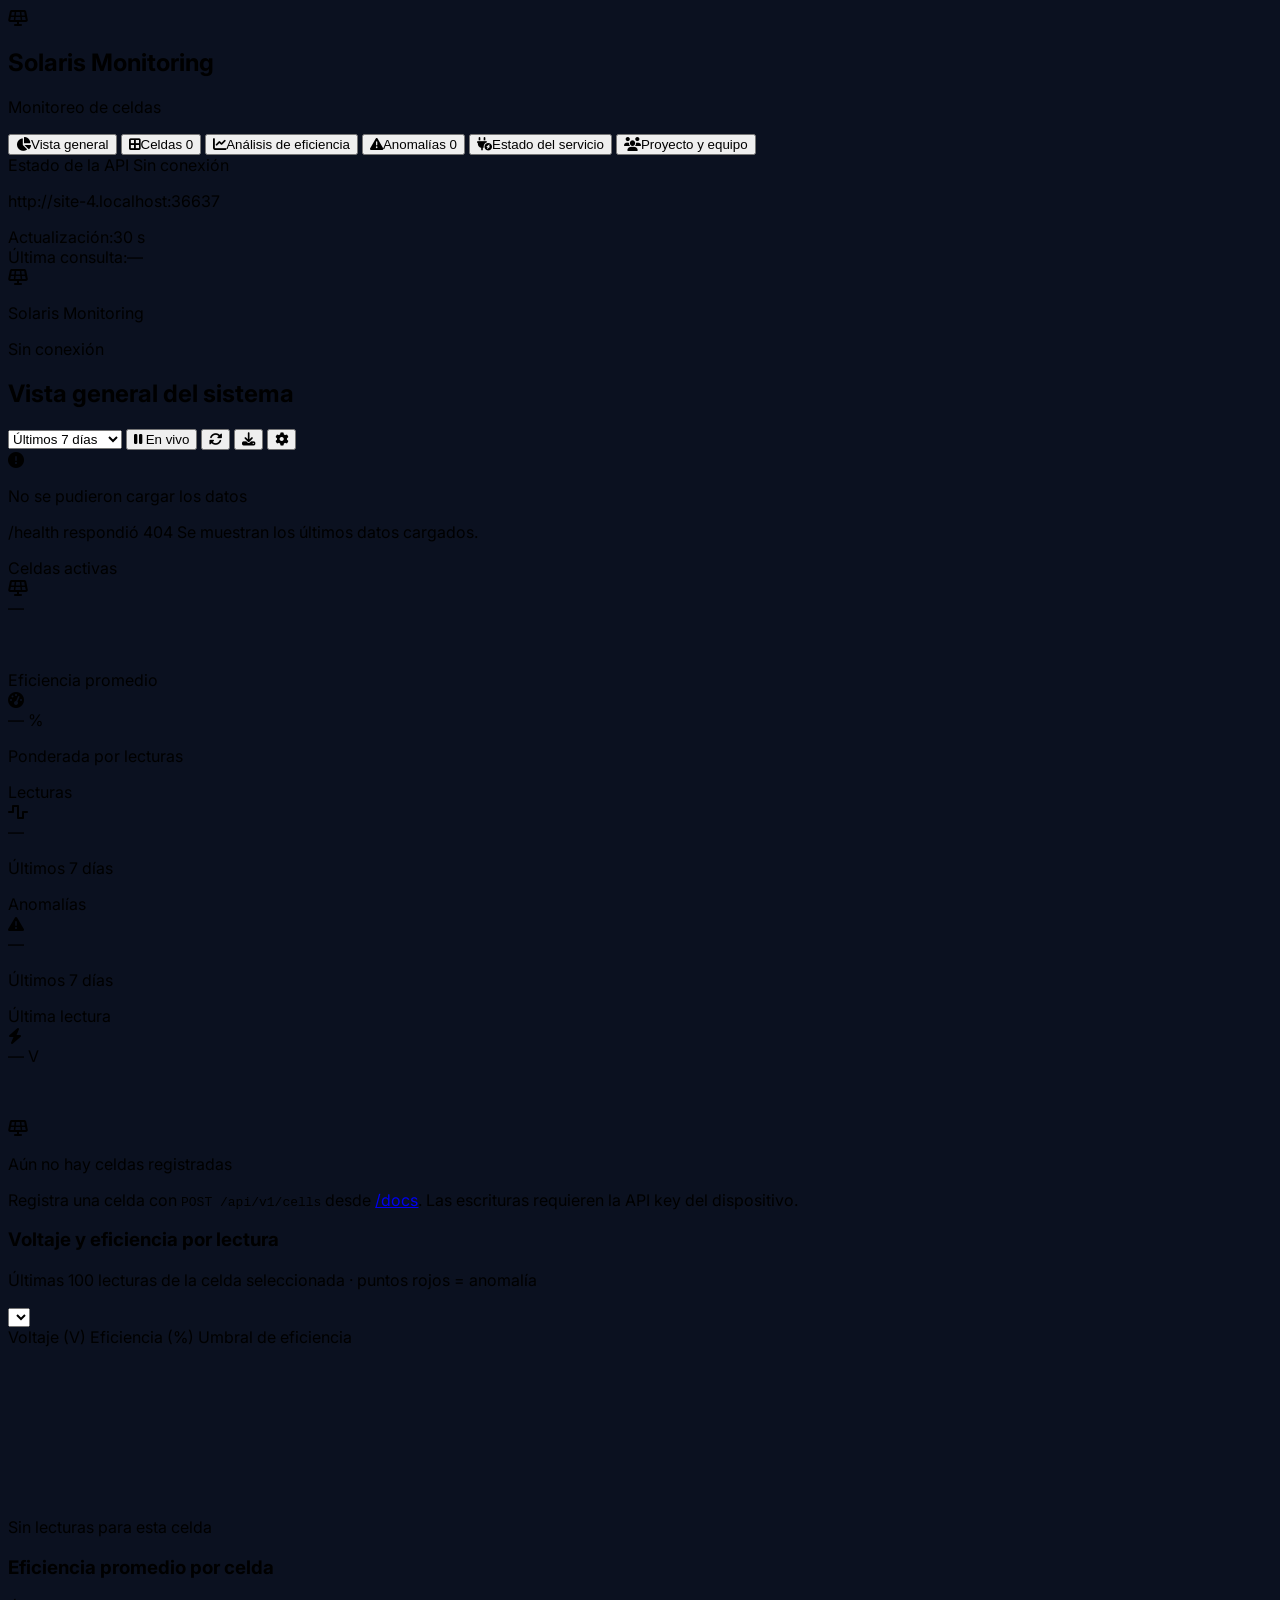
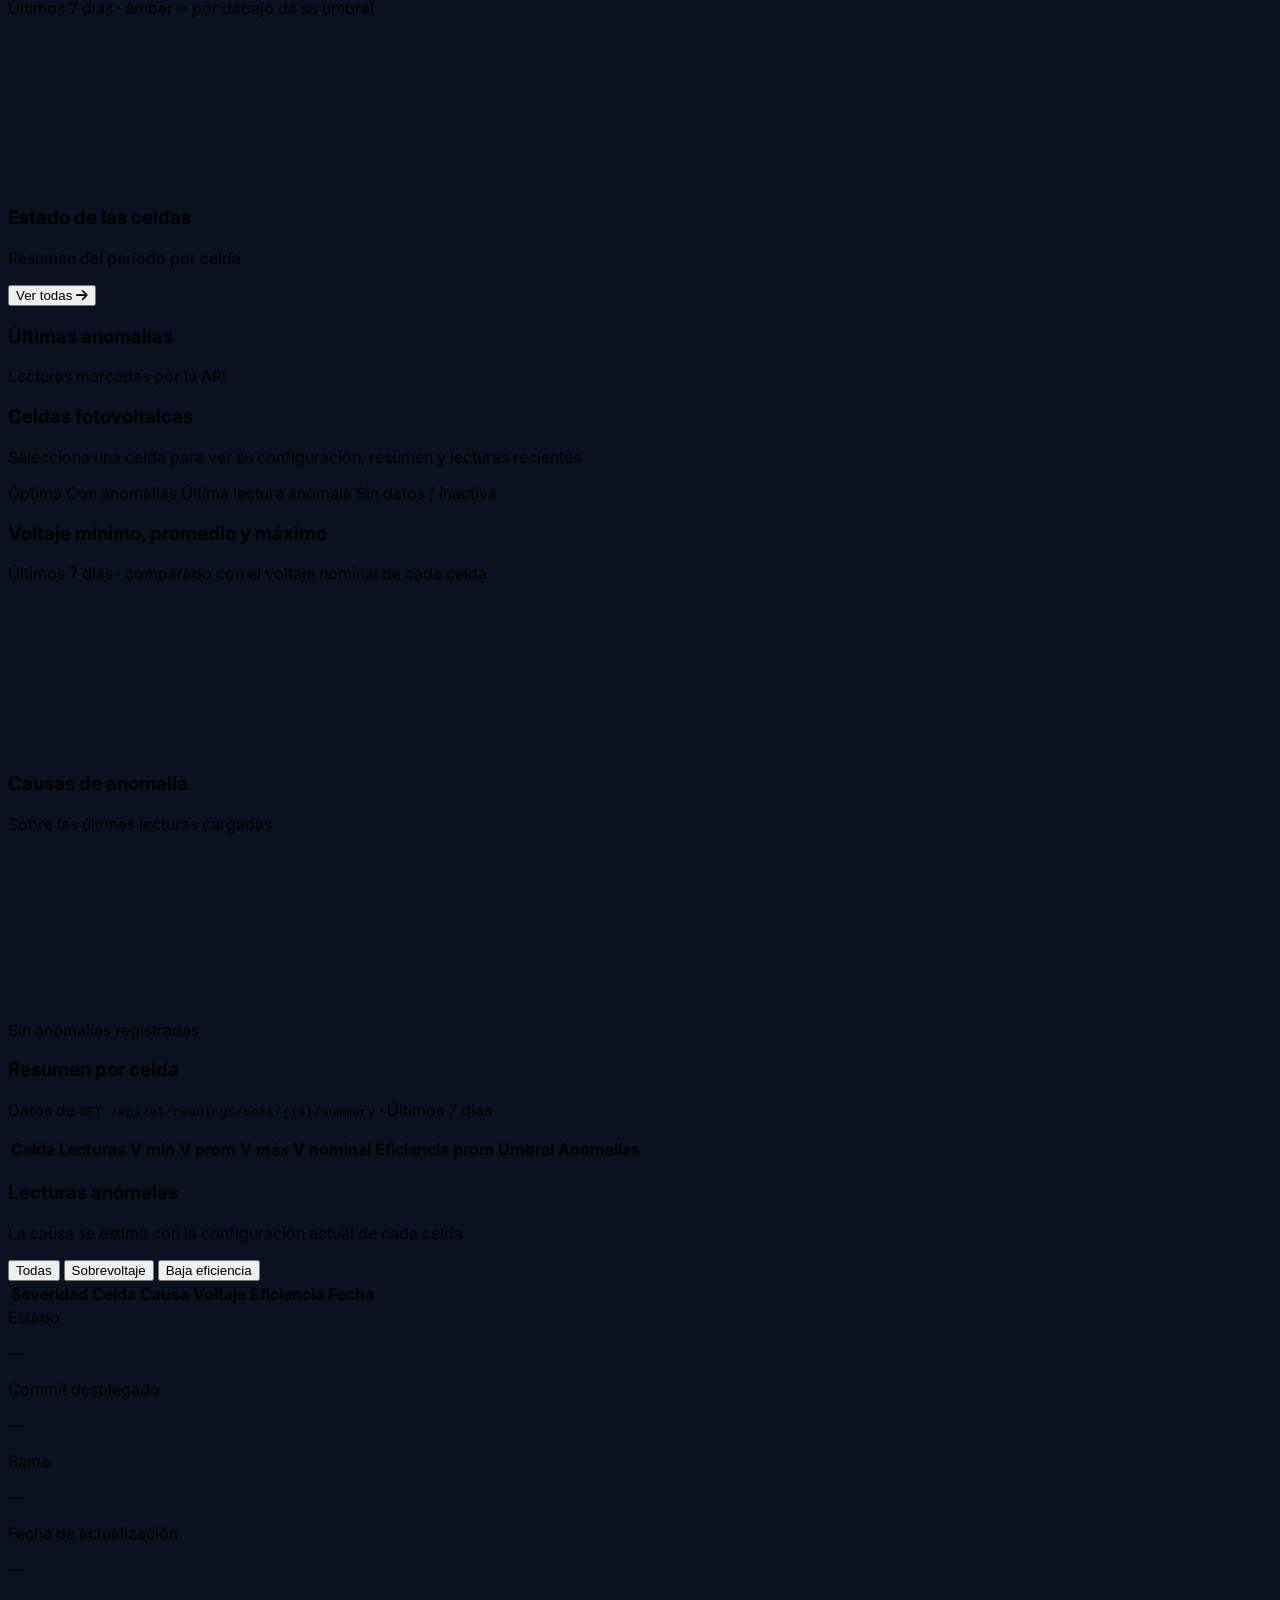
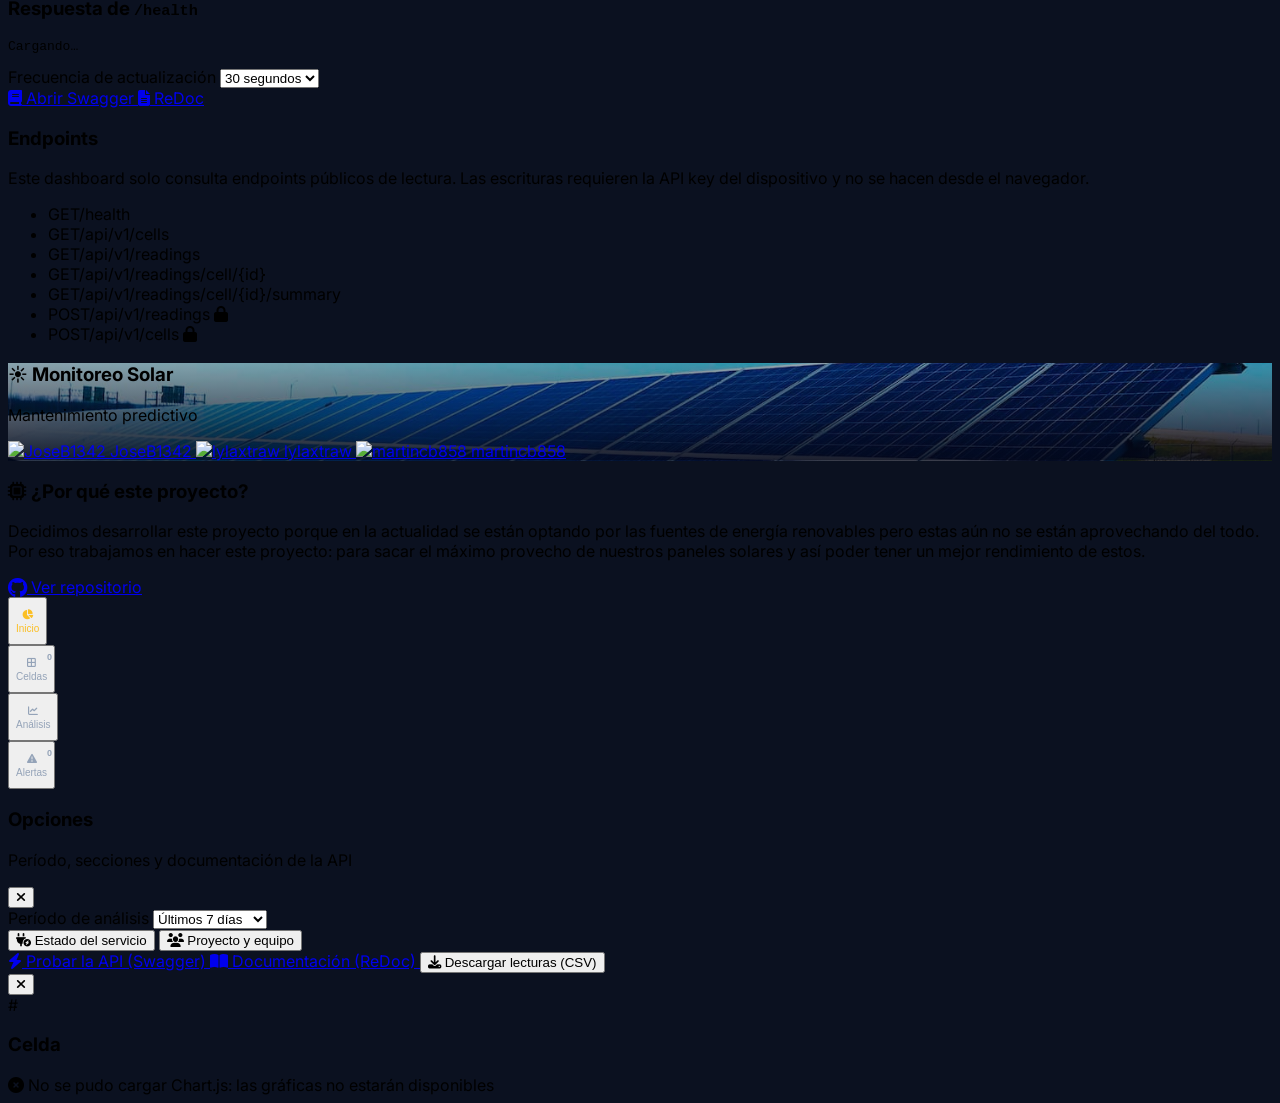
==== commit f2f5bfe6: "Improve responsive dashboard layout Update the public dashboard styles and behavior for mobile layou" ====
--- a/src/public/index.html
+++ b/src/public/index.html
@@ -2,7 +2,8 @@
 <html lang="es" class="h-full bg-slate-950 text-slate-100">
 <head>
     <meta charset="UTF-8">
-    <meta name="viewport" content="width=device-width, initial-scale=1.0">
+    <meta name="viewport" content="width=device-width, initial-scale=1.0, viewport-fit=cover">
+    <meta name="theme-color" content="#0f172a">
     <title>Solaris Monitoring - Dashboard de Eficiencia Fotovoltaica</title>
     <link rel="preconnect" href="https://fonts.googleapis.com">
     <link rel="stylesheet" href="https://fonts.googleapis.com/css2?family=Inter:wght@300;400;500;600;700&display=swap">
@@ -15,11 +16,8 @@
 
 <div class="flex h-screen overflow-hidden">
 
-    <!-- Fondo oscuro del menú en móvil -->
-    <div id="sidebar-backdrop" class="fixed inset-0 z-30 bg-slate-950/70 hidden md:hidden" onclick="toggleSidebar(false)"></div>
-
-    <!-- Barra lateral -->
-    <aside id="sidebar" class="fixed md:static inset-y-0 left-0 z-40 w-64 bg-slate-900 border-r border-slate-800 flex flex-col justify-between -translate-x-full md:translate-x-0 transition-transform duration-300 flex-shrink-0">
+    <!-- Barra lateral (escritorio). En móvil la reemplaza la barra inferior. -->
+    <aside id="sidebar" class="hidden md:flex w-64 bg-slate-900 border-r border-slate-800 flex-col justify-between flex-shrink-0">
         <div>
             <div class="p-5 flex items-center gap-3 border-b border-slate-800">
                 <div class="w-10 h-10 rounded-xl bg-gradient-to-br from-amber-400 to-orange-600 flex items-center justify-center text-slate-950 text-xl shadow-lg shadow-amber-500/20">
@@ -73,38 +71,51 @@
     <!-- Contenido principal -->
     <div class="flex-1 flex flex-col min-w-0 overflow-hidden bg-slate-950">
 
-        <header class="min-h-16 bg-slate-900/80 backdrop-blur border-b border-slate-800 px-4 md:px-6 py-3 flex flex-wrap items-center justify-between gap-3 z-20">
-            <div class="flex items-center gap-3 min-w-0">
-                <button class="md:hidden p-2 text-slate-300 hover:text-amber-400" onclick="toggleSidebar(true)" aria-label="Abrir menú">
-                    <i class="fa-solid fa-bars"></i>
-                </button>
-                <h2 id="page-title" class="text-base md:text-lg font-bold text-white tracking-wide truncate">Vista general del sistema</h2>
-            </div>
-
-            <div class="flex items-center gap-2 md:gap-3">
+        <header class="mobile-safe-top h-14 md:h-auto md:min-h-16 bg-slate-900/80 backdrop-blur border-b border-slate-800 px-4 md:px-6 md:py-3 flex items-center justify-between gap-3 z-20 flex-shrink-0">
+            <!-- Marca y estado (móvil) -->
+            <div class="flex md:hidden items-center gap-2.5 min-w-0">
+                <div class="w-8 h-8 rounded-xl bg-gradient-to-tr from-amber-500 to-orange-500 flex items-center justify-center text-slate-950 text-sm shadow-md shadow-amber-500/20 flex-shrink-0">
+                    <i class="fa-solid fa-solar-panel"></i>
+                </div>
+                <div class="min-w-0">
+                    <p class="font-bold text-sm text-white tracking-tight truncate">Solaris <span class="text-amber-400">Monitoring</span></p>
+                    <p class="text-[10px] text-slate-400 flex items-center gap-1">
+                        <span id="mobile-status-dot" class="w-1.5 h-1.5 rounded-full bg-slate-400"></span>
+                        <span id="mobile-status-text">Conectando…</span>
+                    </p>
+                </div>
+            </div>
+
+            <h2 id="page-title" class="hidden md:block text-lg font-bold text-white tracking-wide truncate">Vista general del sistema</h2>
+
+            <div class="flex items-center gap-1.5 md:gap-3 flex-shrink-0">
                 <label class="sr-only" for="period-select">Período de análisis</label>
-                <select id="period-select" class="bg-slate-800 border border-slate-700 text-slate-200 text-xs rounded-lg px-2.5 py-1.5 focus:outline-none focus:border-amber-500">
+                <select id="period-select" class="period-select hidden md:block bg-slate-800 border border-slate-700 text-slate-200 text-xs rounded-lg px-2.5 py-1.5 focus:outline-none focus:border-amber-500">
                     <option value="1">Últimas 24 h</option>
                     <option value="7" selected>Últimos 7 días</option>
                     <option value="30">Últimos 30 días</option>
                 </select>
 
-                <button id="toggle-stream-btn" onclick="toggleStreaming()" class="flex items-center gap-2 px-3 py-1.5 rounded-lg text-xs font-semibold bg-emerald-500/10 border border-emerald-500/30 text-emerald-400 hover:bg-emerald-500/20 transition-all">
+                <button id="toggle-stream-btn" onclick="toggleStreaming()" class="active-touch flex items-center justify-center gap-2 w-9 h-9 md:w-auto md:h-auto md:px-3 md:py-1.5 rounded-lg text-xs font-semibold bg-emerald-500/10 border border-emerald-500/30 text-emerald-400 hover:bg-emerald-500/20 transition-all" aria-label="Pausar o reanudar actualización">
                     <i id="stream-btn-icon" class="fa-solid fa-pause"></i>
-                    <span id="stream-btn-text">En vivo</span>
-                </button>
-
-                <button onclick="refresh(true)" class="p-2 text-slate-400 hover:text-amber-400 hover:bg-slate-800 rounded-lg transition-all" title="Actualizar datos" aria-label="Actualizar datos">
+                    <span id="stream-btn-text" class="hidden md:inline">En vivo</span>
+                </button>
+
+                <button onclick="refresh(true)" class="active-touch flex items-center justify-center w-9 h-9 md:w-auto md:h-auto md:p-2 text-slate-400 hover:text-amber-400 bg-slate-800 md:bg-transparent border border-slate-700 md:border-0 hover:bg-slate-800 rounded-lg transition-all" title="Actualizar datos" aria-label="Actualizar datos">
                     <i id="refresh-icon" class="fa-solid fa-rotate"></i>
                 </button>
 
-                <button onclick="exportReadingsCsv()" class="p-2 text-slate-400 hover:text-slate-200 hover:bg-slate-800 rounded-lg transition-all" title="Exportar lecturas a CSV" aria-label="Exportar lecturas a CSV">
+                <button onclick="exportReadingsCsv()" class="hidden md:inline-flex p-2 text-slate-400 hover:text-slate-200 hover:bg-slate-800 rounded-lg transition-all" title="Exportar lecturas a CSV" aria-label="Exportar lecturas a CSV">
                     <i class="fa-solid fa-download"></i>
                 </button>
+
+                <button onclick="openMobileSheet()" class="md:hidden active-touch flex items-center justify-center w-9 h-9 text-slate-300 bg-slate-800 border border-slate-700 rounded-lg" aria-label="Más opciones">
+                    <i class="fa-solid fa-gear"></i>
+                </button>
             </div>
         </header>
 
-        <main class="flex-1 overflow-y-auto p-4 md:p-6 space-y-6">
+        <main class="mobile-scroll flex-1 overflow-y-auto p-4 md:p-6 pb-24 md:pb-6 space-y-4 md:space-y-6">
 
             <!-- Aviso de error de conexión -->
             <div id="error-banner" class="hidden bg-red-500/10 border border-red-500/30 text-red-300 text-sm rounded-xl px-4 py-3 flex items-start gap-3">
@@ -118,64 +129,64 @@
             <!-- ============ VISTA GENERAL ============ -->
             <section id="tab-overview" class="tab-content space-y-6">
 
-                <div class="grid grid-cols-1 sm:grid-cols-2 xl:grid-cols-5 gap-4">
-                    <div class="bg-slate-900/90 rounded-2xl p-4 border border-slate-800/80 shadow-lg">
+                <div class="grid grid-cols-2 xl:grid-cols-5 gap-2.5 md:gap-4">
+                    <div class="bg-slate-900/90 rounded-2xl p-3 md:p-4 border border-slate-800/80 shadow-lg">
                         <div class="flex items-center justify-between text-slate-400 mb-2">
-                            <span class="text-xs font-semibold uppercase tracking-wider">Celdas activas</span>
-                            <div class="w-8 h-8 rounded-lg bg-indigo-500/10 text-indigo-400 flex items-center justify-center text-sm"><i class="fa-solid fa-solar-panel"></i></div>
+                            <span class="text-[10px] md:text-xs font-semibold uppercase tracking-wider">Celdas activas</span>
+                            <div class="w-7 h-7 md:w-8 md:h-8 rounded-lg bg-indigo-500/10 text-indigo-400 flex items-center justify-center text-sm"><i class="fa-solid fa-solar-panel"></i></div>
                         </div>
                         <div class="flex items-baseline gap-2">
-                            <span id="kpi-active-cells" class="text-2xl font-bold text-white tracking-tight">—</span>
+                            <span id="kpi-active-cells" class="text-xl md:text-2xl font-bold text-white tracking-tight">—</span>
                             <span id="kpi-total-cells" class="text-xs font-medium text-slate-400"></span>
                         </div>
-                        <p id="kpi-active-cells-note" class="mt-2 text-xs text-slate-400">&nbsp;</p>
-                    </div>
-
-                    <div class="bg-slate-900/90 rounded-2xl p-4 border border-slate-800/80 shadow-lg">
+                        <p id="kpi-active-cells-note" class="mt-1.5 md:mt-2 text-[10px] md:text-xs text-slate-400">&nbsp;</p>
+                    </div>
+
+                    <div class="bg-slate-900/90 rounded-2xl p-3 md:p-4 border border-slate-800/80 shadow-lg">
                         <div class="flex items-center justify-between text-slate-400 mb-2">
-                            <span class="text-xs font-semibold uppercase tracking-wider">Eficiencia promedio</span>
-                            <div class="w-8 h-8 rounded-lg bg-emerald-500/10 text-emerald-400 flex items-center justify-center text-sm"><i class="fa-solid fa-gauge-high"></i></div>
+                            <span class="text-[10px] md:text-xs font-semibold uppercase tracking-wider">Eficiencia promedio</span>
+                            <div class="w-7 h-7 md:w-8 md:h-8 rounded-lg bg-emerald-500/10 text-emerald-400 flex items-center justify-center text-sm"><i class="fa-solid fa-gauge-high"></i></div>
                         </div>
                         <div class="flex items-baseline gap-2">
-                            <span id="kpi-avg-efficiency" class="text-2xl font-bold text-emerald-400 tracking-tight">—</span>
+                            <span id="kpi-avg-efficiency" class="text-xl md:text-2xl font-bold text-emerald-400 tracking-tight">—</span>
                             <span class="text-xs font-medium text-slate-400">%</span>
                         </div>
-                        <p class="mt-2 text-xs text-slate-400">Ponderada por lecturas</p>
-                    </div>
-
-                    <div class="bg-slate-900/90 rounded-2xl p-4 border border-slate-800/80 shadow-lg">
+                        <p class="mt-1.5 md:mt-2 text-[10px] md:text-xs text-slate-400">Ponderada por lecturas</p>
+                    </div>
+
+                    <div class="bg-slate-900/90 rounded-2xl p-3 md:p-4 border border-slate-800/80 shadow-lg">
                         <div class="flex items-center justify-between text-slate-400 mb-2">
-                            <span class="text-xs font-semibold uppercase tracking-wider">Lecturas</span>
-                            <div class="w-8 h-8 rounded-lg bg-cyan-500/10 text-cyan-400 flex items-center justify-center text-sm"><i class="fa-solid fa-wave-square"></i></div>
+                            <span class="text-[10px] md:text-xs font-semibold uppercase tracking-wider">Lecturas</span>
+                            <div class="w-7 h-7 md:w-8 md:h-8 rounded-lg bg-cyan-500/10 text-cyan-400 flex items-center justify-center text-sm"><i class="fa-solid fa-wave-square"></i></div>
                         </div>
                         <div class="flex items-baseline gap-2">
-                            <span id="kpi-reading-count" class="text-2xl font-bold text-white tracking-tight">—</span>
-                        </div>
-                        <p class="mt-2 text-xs text-slate-400 period-label">Últimos 7 días</p>
-                    </div>
-
-                    <div class="bg-slate-900/90 rounded-2xl p-4 border border-slate-800/80 shadow-lg">
+                            <span id="kpi-reading-count" class="text-xl md:text-2xl font-bold text-white tracking-tight">—</span>
+                        </div>
+                        <p class="mt-1.5 md:mt-2 text-[10px] md:text-xs text-slate-400 period-label">Últimos 7 días</p>
+                    </div>
+
+                    <div class="bg-slate-900/90 rounded-2xl p-3 md:p-4 border border-slate-800/80 shadow-lg">
                         <div class="flex items-center justify-between text-slate-400 mb-2">
-                            <span class="text-xs font-semibold uppercase tracking-wider">Anomalías</span>
-                            <div class="w-8 h-8 rounded-lg bg-amber-500/10 text-amber-400 flex items-center justify-center text-sm"><i class="fa-solid fa-triangle-exclamation"></i></div>
+                            <span class="text-[10px] md:text-xs font-semibold uppercase tracking-wider">Anomalías</span>
+                            <div class="w-7 h-7 md:w-8 md:h-8 rounded-lg bg-amber-500/10 text-amber-400 flex items-center justify-center text-sm"><i class="fa-solid fa-triangle-exclamation"></i></div>
                         </div>
                         <div class="flex items-baseline gap-2">
-                            <span id="kpi-anomaly-count" class="text-2xl font-bold text-white tracking-tight">—</span>
+                            <span id="kpi-anomaly-count" class="text-xl md:text-2xl font-bold text-white tracking-tight">—</span>
                             <span id="kpi-anomaly-rate" class="text-xs font-medium text-slate-400"></span>
                         </div>
-                        <p class="mt-2 text-xs text-slate-400 period-label">Últimos 7 días</p>
-                    </div>
-
-                    <div class="bg-slate-900/90 rounded-2xl p-4 border border-slate-800/80 shadow-lg">
+                        <p class="mt-1.5 md:mt-2 text-[10px] md:text-xs text-slate-400 period-label">Últimos 7 días</p>
+                    </div>
+
+                    <div class="col-span-2 xl:col-span-1 bg-slate-900/90 rounded-2xl p-3 md:p-4 border border-slate-800/80 shadow-lg">
                         <div class="flex items-center justify-between text-slate-400 mb-2">
-                            <span class="text-xs font-semibold uppercase tracking-wider">Última lectura</span>
-                            <div class="w-8 h-8 rounded-lg bg-orange-500/10 text-orange-400 flex items-center justify-center text-sm"><i class="fa-solid fa-bolt"></i></div>
+                            <span class="text-[10px] md:text-xs font-semibold uppercase tracking-wider">Última lectura</span>
+                            <div class="w-7 h-7 md:w-8 md:h-8 rounded-lg bg-orange-500/10 text-orange-400 flex items-center justify-center text-sm"><i class="fa-solid fa-bolt"></i></div>
                         </div>
                         <div class="flex items-baseline gap-2">
-                            <span id="kpi-last-voltage" class="text-2xl font-bold text-white tracking-tight">—</span>
+                            <span id="kpi-last-voltage" class="text-xl md:text-2xl font-bold text-white tracking-tight">—</span>
                             <span class="text-xs font-medium text-slate-400">V</span>
                         </div>
-                        <p id="kpi-last-reading-note" class="mt-2 text-xs text-slate-400 truncate">&nbsp;</p>
+                        <p id="kpi-last-reading-note" class="mt-1.5 md:mt-2 text-[10px] md:text-xs text-slate-400 truncate">&nbsp;</p>
                     </div>
                 </div>
 
@@ -185,54 +196,54 @@
                     <p class="text-xs text-slate-400 mt-1">Registra una celda con <code class="text-amber-400">POST /api/v1/cells</code> desde <a href="/docs" class="text-amber-400 underline">/docs</a>. Las escrituras requieren la API key del dispositivo.</p>
                 </div>
 
-                <div class="grid grid-cols-1 lg:grid-cols-3 gap-6">
-                    <div class="lg:col-span-2 bg-slate-900/90 rounded-2xl p-5 border border-slate-800/80 shadow-xl flex flex-col">
+                <div class="grid grid-cols-1 lg:grid-cols-3 gap-4 md:gap-6">
+                    <div class="lg:col-span-2 bg-slate-900/90 rounded-2xl p-4 md:p-5 border border-slate-800/80 shadow-xl flex flex-col">
                         <div class="flex flex-wrap items-center justify-between gap-3 mb-4">
                             <div>
-                                <h3 class="font-bold text-white text-base">Voltaje y eficiencia por lectura</h3>
+                                <h3 class="font-bold text-white text-sm md:text-base">Voltaje y eficiencia por lectura</h3>
                                 <p class="text-xs text-slate-400">Últimas 100 lecturas de la celda seleccionada · puntos rojos = anomalía</p>
                             </div>
                             <label class="sr-only" for="cell-select">Celda</label>
-                            <select id="cell-select" class="bg-slate-800 border border-slate-700 text-slate-200 text-xs rounded-lg px-2.5 py-1.5 focus:outline-none focus:border-amber-500 max-w-[12rem]"></select>
+                            <select id="cell-select" class="w-full sm:w-auto bg-slate-800 border border-slate-700 text-slate-200 text-xs rounded-lg px-2.5 py-1.5 focus:outline-none focus:border-amber-500 sm:max-w-[12rem]"></select>
                         </div>
                         <div class="flex flex-wrap items-center gap-4 mb-2 text-xs font-medium">
                             <span class="flex items-center gap-1.5 text-amber-400"><span class="w-2.5 h-2.5 rounded-full bg-amber-400"></span> Voltaje (V)</span>
                             <span class="flex items-center gap-1.5 text-cyan-400"><span class="w-2.5 h-2.5 rounded-full bg-cyan-400"></span> Eficiencia (%)</span>
                             <span class="flex items-center gap-1.5 text-slate-400"><span class="w-4 border-t-2 border-dashed border-slate-400"></span> Umbral de eficiencia</span>
                         </div>
-                        <div class="flex-1 min-h-[280px] relative">
+                        <div class="flex-1 min-h-[190px] md:min-h-[280px] relative">
                             <canvas id="timelineChart" aria-label="Gráfica de voltaje y eficiencia"></canvas>
                             <p id="timeline-empty" class="hidden absolute inset-0 flex items-center justify-center text-sm text-slate-500">Sin lecturas para esta celda</p>
                         </div>
                     </div>
 
-                    <div class="bg-slate-900/90 rounded-2xl p-5 border border-slate-800/80 shadow-xl flex flex-col">
+                    <div class="bg-slate-900/90 rounded-2xl p-4 md:p-5 border border-slate-800/80 shadow-xl flex flex-col">
                         <div class="mb-4">
-                            <h3 class="font-bold text-white text-base">Eficiencia promedio por celda</h3>
+                            <h3 class="font-bold text-white text-sm md:text-base">Eficiencia promedio por celda</h3>
                             <p class="text-xs text-slate-400"><span class="period-label">Últimos 7 días</span> · ámbar = por debajo de su umbral</p>
                         </div>
-                        <div class="flex-1 min-h-[280px] relative">
+                        <div class="flex-1 min-h-[190px] md:min-h-[280px] relative">
                             <canvas id="efficiencyBarChart" aria-label="Gráfica de eficiencia por celda"></canvas>
                         </div>
                     </div>
                 </div>
 
-                <div class="grid grid-cols-1 lg:grid-cols-3 gap-6">
-                    <div class="lg:col-span-2 bg-slate-900/90 rounded-2xl p-5 border border-slate-800/80 shadow-xl">
+                <div class="grid grid-cols-1 lg:grid-cols-3 gap-4 md:gap-6">
+                    <div class="lg:col-span-2 bg-slate-900/90 rounded-2xl p-4 md:p-5 border border-slate-800/80 shadow-xl">
                         <div class="flex items-center justify-between mb-4">
                             <div>
-                                <h3 class="font-bold text-white text-base">Estado de las celdas</h3>
+                                <h3 class="font-bold text-white text-sm md:text-base">Estado de las celdas</h3>
                                 <p class="text-xs text-slate-400">Resumen del período por celda</p>
                             </div>
                             <button onclick="switchTab('cells')" class="text-xs text-amber-400 hover:text-amber-300 font-medium">
                                 Ver todas <i class="fa-solid fa-arrow-right ml-1"></i>
                             </button>
                         </div>
-                        <div id="cell-status-list" class="grid grid-cols-1 md:grid-cols-2 gap-4"></div>
-                    </div>
-
-                    <div class="bg-slate-900/90 rounded-2xl p-5 border border-slate-800/80 shadow-xl flex flex-col">
-                        <h3 class="font-bold text-white text-base mb-1">Últimas anomalías</h3>
+                        <div id="cell-status-list" class="grid grid-cols-1 md:grid-cols-2 gap-2.5 md:gap-4"></div>
+                    </div>
+
+                    <div class="bg-slate-900/90 rounded-2xl p-4 md:p-5 border border-slate-800/80 shadow-xl flex flex-col">
+                        <h3 class="font-bold text-white text-sm md:text-base mb-1">Últimas anomalías</h3>
                         <p class="text-xs text-slate-400 mb-4">Lecturas marcadas por la API</p>
                         <div id="quick-events-list" class="space-y-3 flex-1 overflow-y-auto max-h-[220px] pr-1"></div>
                     </div>
@@ -241,50 +252,51 @@
 
             <!-- ============ CELDAS ============ -->
             <section id="tab-cells" class="tab-content hidden space-y-6">
-                <div class="bg-slate-900/90 rounded-2xl p-6 border border-slate-800/80 shadow-xl">
-                    <div class="flex flex-wrap items-center justify-between gap-4 mb-6">
+                <div class="bg-slate-900/90 rounded-2xl p-4 md:p-6 border border-slate-800/80 shadow-xl">
+                    <div class="flex flex-wrap items-center justify-between gap-3 md:gap-4 mb-4 md:mb-6">
                         <div>
-                            <h3 class="font-bold text-white text-lg">Celdas fotovoltaicas</h3>
+                            <h3 class="font-bold text-white text-base md:text-lg">Celdas fotovoltaicas</h3>
                             <p class="text-xs text-slate-400">Selecciona una celda para ver su configuración, resumen y lecturas recientes</p>
                         </div>
-                        <div class="flex flex-wrap items-center gap-3 text-xs text-slate-300">
+                        <div class="flex flex-wrap items-center gap-x-3 gap-y-1.5 text-[10px] md:text-xs text-slate-300">
                             <span class="flex items-center gap-1.5"><span class="w-3 h-3 rounded bg-emerald-500/20 border border-emerald-500"></span> Óptima</span>
                             <span class="flex items-center gap-1.5"><span class="w-3 h-3 rounded bg-amber-500/20 border border-amber-500"></span> Con anomalías</span>
                             <span class="flex items-center gap-1.5"><span class="w-3 h-3 rounded bg-red-500/20 border border-red-500"></span> Última lectura anómala</span>
                             <span class="flex items-center gap-1.5"><span class="w-3 h-3 rounded bg-slate-500/20 border border-slate-500"></span> Sin datos / inactiva</span>
                         </div>
                     </div>
-                    <div id="cell-grid" class="grid grid-cols-1 sm:grid-cols-2 lg:grid-cols-3 xl:grid-cols-4 gap-3"></div>
+                    <div id="cell-grid" class="grid grid-cols-2 lg:grid-cols-3 xl:grid-cols-4 gap-2 md:gap-3"></div>
                 </div>
             </section>
 
             <!-- ============ ANÁLISIS ============ -->
             <section id="tab-analytics" class="tab-content hidden space-y-6">
-                <div class="grid grid-cols-1 lg:grid-cols-3 gap-6">
-                    <div class="lg:col-span-2 bg-slate-900/90 rounded-2xl p-5 border border-slate-800/80 shadow-xl">
+                <div class="grid grid-cols-1 lg:grid-cols-3 gap-4 md:gap-6">
+                    <div class="lg:col-span-2 bg-slate-900/90 rounded-2xl p-4 md:p-5 border border-slate-800/80 shadow-xl">
                         <div class="mb-4">
-                            <h3 class="font-bold text-white text-base">Voltaje mínimo, promedio y máximo</h3>
+                            <h3 class="font-bold text-white text-sm md:text-base">Voltaje mínimo, promedio y máximo</h3>
                             <p class="text-xs text-slate-400"><span class="period-label">Últimos 7 días</span> · comparado con el voltaje nominal de cada celda</p>
                         </div>
-                        <div class="h-[300px] relative"><canvas id="voltageRangeChart" aria-label="Gráfica de rangos de voltaje"></canvas></div>
-                    </div>
-
-                    <div class="bg-slate-900/90 rounded-2xl p-5 border border-slate-800/80 shadow-xl">
+                        <div class="h-56 md:h-[300px] relative"><canvas id="voltageRangeChart" aria-label="Gráfica de rangos de voltaje"></canvas></div>
+                    </div>
+
+                    <div class="bg-slate-900/90 rounded-2xl p-4 md:p-5 border border-slate-800/80 shadow-xl">
                         <div class="mb-4">
-                            <h3 class="font-bold text-white text-base">Causas de anomalía</h3>
+                            <h3 class="font-bold text-white text-sm md:text-base">Causas de anomalía</h3>
                             <p class="text-xs text-slate-400">Sobre las últimas lecturas cargadas</p>
                         </div>
-                        <div class="h-[300px] relative">
+                        <div class="h-56 md:h-[300px] relative">
                             <canvas id="anomalyCauseChart" aria-label="Gráfica de causas de anomalía"></canvas>
                             <p id="anomaly-cause-empty" class="hidden absolute inset-0 flex items-center justify-center text-sm text-slate-500">Sin anomalías registradas</p>
                         </div>
                     </div>
                 </div>
 
-                <div class="bg-slate-900/90 rounded-2xl p-6 border border-slate-800/80 shadow-xl">
-                    <h3 class="font-bold text-white text-base mb-1">Resumen por celda</h3>
+                <div class="bg-slate-900/90 rounded-2xl p-4 md:p-6 border border-slate-800/80 shadow-xl">
+                    <h3 class="font-bold text-white text-sm md:text-base mb-1">Resumen por celda</h3>
                     <p class="text-xs text-slate-400 mb-4">Datos de <code class="text-amber-400">GET /api/v1/readings/cell/{id}/summary</code> · <span class="period-label">Últimos 7 días</span></p>
-                    <div class="overflow-x-auto">
+                    <div id="summary-cards" class="md:hidden space-y-2"></div>
+                    <div class="hidden md:block overflow-x-auto">
                         <table class="w-full text-left text-xs">
                             <thead>
                                 <tr class="border-b border-slate-800 text-slate-400 uppercase font-semibold">
@@ -307,19 +319,20 @@
 
             <!-- ============ ANOMALÍAS ============ -->
             <section id="tab-alerts" class="tab-content hidden space-y-6">
-                <div class="bg-slate-900/90 rounded-2xl p-6 border border-slate-800/80 shadow-xl">
-                    <div class="flex flex-wrap items-center justify-between gap-4 mb-6">
+                <div class="bg-slate-900/90 rounded-2xl p-4 md:p-6 border border-slate-800/80 shadow-xl">
+                    <div class="flex flex-wrap items-center justify-between gap-3 md:gap-4 mb-4 md:mb-6">
                         <div>
-                            <h3 class="font-bold text-white text-lg">Lecturas anómalas</h3>
+                            <h3 class="font-bold text-white text-base md:text-lg">Lecturas anómalas</h3>
                             <p class="text-xs text-slate-400">La causa se estima con la configuración actual de cada celda</p>
                         </div>
-                        <div class="flex items-center bg-slate-800 p-1 rounded-lg border border-slate-700 text-xs" role="group" aria-label="Filtrar anomalías">
+                        <div class="flex w-full md:w-auto items-center bg-slate-800 p-1 rounded-lg border border-slate-700 text-xs" role="group" aria-label="Filtrar anomalías">
                             <button data-alert-filter="all" class="alert-filter px-2.5 py-1 rounded font-medium">Todas</button>
                             <button data-alert-filter="overvoltage" class="alert-filter px-2.5 py-1 rounded font-medium">Sobrevoltaje</button>
                             <button data-alert-filter="low_efficiency" class="alert-filter px-2.5 py-1 rounded font-medium">Baja eficiencia</button>
                         </div>
                     </div>
-                    <div class="overflow-x-auto">
+                    <div id="alerts-feed" class="md:hidden space-y-2"></div>
+                    <div class="hidden md:block overflow-x-auto">
                         <table class="w-full text-left text-xs">
                             <thead>
                                 <tr class="border-b border-slate-800 text-slate-400 uppercase font-semibold">
@@ -339,34 +352,34 @@
 
             <!-- ============ ESTADO DEL SERVICIO ============ -->
             <section id="tab-service" class="tab-content hidden space-y-6">
-                <div class="grid grid-cols-1 sm:grid-cols-2 xl:grid-cols-4 gap-4">
-                    <div class="bg-slate-900/90 rounded-2xl p-4 border border-slate-800/80">
+                <div class="grid grid-cols-2 xl:grid-cols-4 gap-2.5 md:gap-4">
+                    <div class="bg-slate-900/90 rounded-2xl p-3 md:p-4 border border-slate-800/80 min-w-0">
                         <span class="text-xs font-semibold uppercase tracking-wider text-slate-400">Estado</span>
-                        <p id="service-status" class="text-xl font-bold text-white mt-1">—</p>
-                    </div>
-                    <div class="bg-slate-900/90 rounded-2xl p-4 border border-slate-800/80">
+                        <p id="service-status" class="text-base md:text-xl font-bold text-white mt-1">—</p>
+                    </div>
+                    <div class="bg-slate-900/90 rounded-2xl p-3 md:p-4 border border-slate-800/80 min-w-0">
                         <span class="text-xs font-semibold uppercase tracking-wider text-slate-400">Commit desplegado</span>
-                        <p id="service-commit" class="text-xl font-bold text-white mt-1 font-mono truncate">—</p>
-                    </div>
-                    <div class="bg-slate-900/90 rounded-2xl p-4 border border-slate-800/80">
+                        <p id="service-commit" class="text-base md:text-xl font-bold text-white mt-1 font-mono truncate">—</p>
+                    </div>
+                    <div class="bg-slate-900/90 rounded-2xl p-3 md:p-4 border border-slate-800/80 min-w-0">
                         <span class="text-xs font-semibold uppercase tracking-wider text-slate-400">Rama</span>
-                        <p id="service-branch" class="text-xl font-bold text-white mt-1 font-mono truncate">—</p>
-                    </div>
-                    <div class="bg-slate-900/90 rounded-2xl p-4 border border-slate-800/80">
+                        <p id="service-branch" class="text-base md:text-xl font-bold text-white mt-1 font-mono truncate">—</p>
+                    </div>
+                    <div class="bg-slate-900/90 rounded-2xl p-3 md:p-4 border border-slate-800/80 min-w-0">
                         <span class="text-xs font-semibold uppercase tracking-wider text-slate-400">Fecha de actualización</span>
-                        <p id="service-update-date" class="text-xl font-bold text-white mt-1">—</p>
-                    </div>
-                </div>
-
-                <div class="grid grid-cols-1 lg:grid-cols-3 gap-6">
-                    <div class="lg:col-span-2 bg-slate-900/90 rounded-2xl p-6 border border-slate-800/80 shadow-xl space-y-5">
+                        <p id="service-update-date" class="text-base md:text-xl font-bold text-white mt-1">—</p>
+                    </div>
+                </div>
+
+                <div class="grid grid-cols-1 lg:grid-cols-3 gap-4 md:gap-6">
+                    <div class="lg:col-span-2 bg-slate-900/90 rounded-2xl p-4 md:p-6 border border-slate-800/80 shadow-xl space-y-5">
                         <div>
-                            <h3 class="font-bold text-white text-lg">Respuesta de <code class="text-amber-400">/health</code></h3>
+                            <h3 class="font-bold text-white text-base md:text-lg">Respuesta de <code class="text-amber-400">/health</code></h3>
                             <p id="service-message" class="text-xs text-slate-400"></p>
                         </div>
                         <pre id="json-debugger" class="p-4 bg-slate-950 rounded-xl border border-slate-800/80 text-[11px] font-mono text-emerald-400 overflow-x-auto max-h-64">Cargando…</pre>
 
-                        <div class="pt-4 border-t border-slate-800 flex flex-wrap items-end gap-4">
+                        <div class="pt-4 border-t border-slate-800 flex flex-wrap items-end gap-3 md:gap-4">
                             <div>
                                 <label for="polling-select" class="block text-xs font-semibold text-slate-300 mb-1">Frecuencia de actualización</label>
                                 <select id="polling-select" class="px-3 py-2 bg-slate-950 border border-slate-800 rounded-xl text-slate-100 text-xs focus:outline-none focus:border-amber-500">
@@ -384,8 +397,8 @@
                         </div>
                     </div>
 
-                    <div class="bg-slate-900/90 rounded-2xl p-6 border border-slate-800/80 shadow-xl space-y-4">
-                        <h3 class="font-bold text-white text-base">Endpoints</h3>
+                    <div class="bg-slate-900/90 rounded-2xl p-4 md:p-6 border border-slate-800/80 shadow-xl space-y-4">
+                        <h3 class="font-bold text-white text-sm md:text-base">Endpoints</h3>
                         <p class="text-xs text-slate-400">Este dashboard solo consulta endpoints públicos de lectura. Las escrituras requieren la API key del dispositivo y no se hacen desde el navegador.</p>
                         <ul class="space-y-2 text-[11px] font-mono">
                             <li class="flex gap-2"><span class="text-emerald-400 w-12 shrink-0">GET</span><span class="text-slate-300 break-all">/health</span></li>
@@ -402,27 +415,27 @@
 
             <!-- ============ PROYECTO Y EQUIPO ============ -->
             <section id="tab-project" class="tab-content hidden space-y-6">
-                <div class="project-hero rounded-2xl border border-slate-800 min-h-[320px] flex flex-col items-center justify-center text-center p-8">
-                    <h3 class="text-3xl md:text-4xl font-bold text-white tracking-tight">☀️ Monitoreo Solar</h3>
+                <div class="project-hero rounded-2xl border border-slate-800 min-h-[260px] md:min-h-[320px] flex flex-col items-center justify-center text-center p-6 md:p-8">
+                    <h3 class="text-2xl sm:text-3xl md:text-4xl font-bold text-white tracking-tight">☀️ Monitoreo Solar</h3>
                     <p class="text-amber-300 mt-2 text-lg">Mantenimiento predictivo</p>
-                    <div class="mt-8 flex flex-wrap justify-center gap-6">
+                    <div class="mt-6 md:mt-8 flex flex-wrap justify-center gap-4 md:gap-6">
                         <a href="https://github.com/JoseB1342" target="_blank" rel="noopener" class="group flex flex-col items-center gap-2">
-                            <img src="https://github.com/JoseB1342.png" alt="JoseB1342" class="w-20 h-20 rounded-full border-2 border-amber-400/70 group-hover:scale-105 transition-transform">
+                            <img src="https://github.com/JoseB1342.png" alt="JoseB1342" class="w-16 h-16 md:w-20 md:h-20 rounded-full border-2 border-amber-400/70 group-hover:scale-105 transition-transform">
                             <span class="text-sm text-slate-200">JoseB1342</span>
                         </a>
                         <a href="https://github.com/lylaxtraw" target="_blank" rel="noopener" class="group flex flex-col items-center gap-2">
-                            <img src="https://github.com/lylaxtraw.png" alt="lylaxtraw" class="w-20 h-20 rounded-full border-2 border-amber-400/70 group-hover:scale-105 transition-transform">
+                            <img src="https://github.com/lylaxtraw.png" alt="lylaxtraw" class="w-16 h-16 md:w-20 md:h-20 rounded-full border-2 border-amber-400/70 group-hover:scale-105 transition-transform">
                             <span class="text-sm text-slate-200">lylaxtraw</span>
                         </a>
                         <a href="https://github.com/martincb858" target="_blank" rel="noopener" class="group flex flex-col items-center gap-2">
-                            <img src="https://github.com/martincb858.png" alt="martincb858" class="w-20 h-20 rounded-full border-2 border-amber-400/70 group-hover:scale-105 transition-transform">
+                            <img src="https://github.com/martincb858.png" alt="martincb858" class="w-16 h-16 md:w-20 md:h-20 rounded-full border-2 border-amber-400/70 group-hover:scale-105 transition-transform">
                             <span class="text-sm text-slate-200">martincb858</span>
                         </a>
                     </div>
                 </div>
 
-                <div class="bg-slate-900/90 rounded-2xl p-6 border border-slate-800/80 shadow-xl">
-                    <h3 class="font-bold text-white text-lg flex items-center gap-2"><i class="fa-solid fa-microchip text-amber-400"></i> ¿Por qué este proyecto?</h3>
+                <div class="bg-slate-900/90 rounded-2xl p-4 md:p-6 border border-slate-800/80 shadow-xl">
+                    <h3 class="font-bold text-white text-base md:text-lg flex items-center gap-2"><i class="fa-solid fa-microchip text-amber-400"></i> ¿Por qué este proyecto?</h3>
                     <p class="text-sm text-slate-300 mt-3 leading-relaxed">
                         Decidimos desarrollar este proyecto porque en la actualidad se están optando por las fuentes de energía renovables pero estas aún no se están aprovechando del todo. Por eso trabajamos en hacer este proyecto: para sacar el máximo provecho de nuestros paneles solares y así poder tener un mejor rendimiento de estos.
                     </p>
@@ -435,10 +448,79 @@
     </div>
 </div>
 
-<!-- Detalle de celda -->
-<div id="cell-modal" class="fixed inset-0 z-50 bg-slate-950/80 backdrop-blur-sm hidden items-center justify-center p-4" onclick="if (event.target === this) closeCellModal()">
-    <div class="bg-slate-900 border border-slate-800 rounded-2xl w-full max-w-2xl p-6 shadow-2xl relative max-h-[90vh] overflow-y-auto" role="dialog" aria-modal="true" aria-labelledby="modal-cell-title">
-        <button onclick="closeCellModal()" class="absolute top-4 right-4 text-slate-400 hover:text-white text-lg" aria-label="Cerrar">
+<!-- Barra de navegación inferior (móvil) -->
+<nav id="mobile-nav" class="mobile-safe-bottom md:hidden fixed bottom-0 inset-x-0 z-40 bg-slate-900/95 backdrop-blur border-t border-slate-800/80" aria-label="Secciones del dashboard">
+    <div class="h-16 px-2 flex items-center justify-around">
+        <button data-tab="overview" class="mobile-nav-btn active-touch">
+            <i class="fa-solid fa-chart-pie text-base"></i><span>Inicio</span>
+        </button>
+        <button data-tab="cells" class="mobile-nav-btn active-touch">
+            <i class="fa-solid fa-border-all text-base"></i><span>Celdas</span>
+            <span id="mobile-cell-count" class="mobile-nav-badge bg-slate-800 text-slate-300 border border-slate-700">0</span>
+        </button>
+        <button data-tab="analytics" class="mobile-nav-btn active-touch">
+            <i class="fa-solid fa-chart-line text-base"></i><span>Análisis</span>
+        </button>
+        <button data-tab="alerts" class="mobile-nav-btn active-touch">
+            <i class="fa-solid fa-triangle-exclamation text-base"></i><span>Alertas</span>
+            <span id="mobile-alert-count" class="mobile-nav-badge bg-red-500 text-white hidden">0</span>
+        </button>
+    </div>
+</nav>
+
+<!-- Panel de opciones (móvil) -->
+<div id="mobile-sheet" class="md:hidden fixed inset-0 z-50 bg-slate-950/80 backdrop-blur-sm hidden flex-col justify-end" onclick="if (event.target === this) closeMobileSheet()">
+    <div class="mobile-sheet-pad bg-slate-900 border-t border-slate-800 rounded-t-[28px] p-5 shadow-2xl space-y-4 max-h-[85vh] overflow-y-auto" role="dialog" aria-modal="true" aria-labelledby="mobile-sheet-title">
+        <div class="w-12 h-1 bg-slate-700 rounded-full mx-auto"></div>
+        <div class="flex items-center justify-between">
+            <div>
+                <h3 id="mobile-sheet-title" class="font-bold text-white text-base">Opciones</h3>
+                <p class="text-xs text-slate-400">Período, secciones y documentación de la API</p>
+            </div>
+            <button onclick="closeMobileSheet()" class="w-8 h-8 rounded-full bg-slate-800 text-slate-400 flex items-center justify-center text-sm" aria-label="Cerrar">
+                <i class="fa-solid fa-xmark"></i>
+            </button>
+        </div>
+
+        <div>
+            <label for="period-select-mobile" class="block text-xs font-medium text-slate-300 mb-1">Período de análisis</label>
+            <select id="period-select-mobile" class="period-select w-full px-3 py-2.5 bg-slate-950 border border-slate-800 rounded-xl text-slate-200 text-sm focus:outline-none focus:border-amber-500">
+                <option value="1">Últimas 24 h</option>
+                <option value="7" selected>Últimos 7 días</option>
+                <option value="30">Últimos 30 días</option>
+            </select>
+        </div>
+
+        <div class="grid grid-cols-2 gap-2">
+            <button data-tab="service" class="active-touch p-3 rounded-xl bg-slate-950/70 border border-slate-800 text-left">
+                <i class="fa-solid fa-plug-circle-bolt text-amber-400"></i>
+                <span class="block text-xs font-semibold text-white mt-1.5">Estado del servicio</span>
+            </button>
+            <button data-tab="project" class="active-touch p-3 rounded-xl bg-slate-950/70 border border-slate-800 text-left">
+                <i class="fa-solid fa-users text-amber-400"></i>
+                <span class="block text-xs font-semibold text-white mt-1.5">Proyecto y equipo</span>
+            </button>
+        </div>
+
+        <div class="space-y-2">
+            <a href="/docs" class="active-touch w-full py-3 rounded-xl bg-amber-500 text-slate-950 font-bold text-sm flex items-center justify-center gap-2">
+                <i class="fa-solid fa-bolt"></i> Probar la API (Swagger)
+            </a>
+            <a href="/redoc" class="active-touch w-full py-3 rounded-xl bg-slate-800 border border-slate-700 text-slate-200 font-semibold text-sm flex items-center justify-center gap-2">
+                <i class="fa-solid fa-book-open"></i> Documentación (ReDoc)
+            </a>
+            <button onclick="exportReadingsCsv()" class="active-touch w-full py-3 rounded-xl bg-slate-800 border border-slate-700 text-slate-200 font-semibold text-sm flex items-center justify-center gap-2">
+                <i class="fa-solid fa-download"></i> Descargar lecturas (CSV)
+            </button>
+        </div>
+    </div>
+</div>
+
+<!-- Detalle de celda: panel inferior en móvil, ventana centrada en escritorio -->
+<div id="cell-modal" class="fixed inset-0 z-50 bg-slate-950/80 backdrop-blur-sm hidden items-end md:items-center justify-center p-0 md:p-4" onclick="if (event.target === this) closeCellModal()">
+    <div class="mobile-sheet-pad bg-slate-900 border-t md:border border-slate-800 rounded-t-[28px] md:rounded-2xl w-full max-w-2xl p-5 md:p-6 shadow-2xl relative max-h-[85vh] md:max-h-[90vh] overflow-y-auto" role="dialog" aria-modal="true" aria-labelledby="modal-cell-title">
+        <div class="md:hidden w-12 h-1 bg-slate-700 rounded-full mx-auto mb-4"></div>
+        <button onclick="closeCellModal()" class="absolute top-4 right-4 md:top-4 text-slate-400 hover:text-white text-lg" aria-label="Cerrar">
             <i class="fa-solid fa-xmark"></i>
         </button>
         <div class="flex items-center gap-3 mb-5">
@@ -452,7 +534,7 @@
     </div>
 </div>
 
-<div id="toast-container" class="fixed bottom-5 right-5 z-50 space-y-2 pointer-events-none" aria-live="polite"></div>
+<div id="toast-container" class="fixed top-16 inset-x-4 md:inset-x-auto md:top-auto md:bottom-5 md:right-5 z-[60] space-y-2 pointer-events-none" aria-live="polite"></div>
 
 <script src="main.js"></script>
 </body>
--- a/src/public/style.css
+++ b/src/public/style.css
@@ -30,6 +30,81 @@
     50% { opacity: 0.7; }
 }
 
+/* ---------- Vista móvil ---------- */
+
+body {
+    -webkit-tap-highlight-color: transparent;
+}
+
+.active-touch {
+    transition: transform 0.1s ease, opacity 0.1s ease;
+}
+
+.active-touch:active {
+    transform: scale(0.97);
+    opacity: 0.9;
+}
+
+.mobile-nav-btn {
+    position: relative;
+    flex: 1 1 0%;
+    display: flex;
+    flex-direction: column;
+    align-items: center;
+    justify-content: center;
+    gap: 4px;
+    min-height: 48px;
+    color: #94a3b8;
+    font-size: 10px;
+    font-weight: 500;
+}
+
+.mobile-nav-btn[aria-current="page"] {
+    color: #fbbf24;
+}
+
+.mobile-nav-badge {
+    position: absolute;
+    top: 2px;
+    left: 50%;
+    margin-left: 6px;
+    min-width: 16px;
+    height: 16px;
+    padding: 0 4px;
+    border-radius: 9999px;
+    font-size: 9px;
+    font-weight: 700;
+    line-height: 16px;
+    text-align: center;
+}
+
+/* Respeta el notch y la barra de gestos en iPhone y Android (viewport-fit=cover). */
+.mobile-safe-bottom {
+    padding-bottom: env(safe-area-inset-bottom);
+}
+
+/* Tailwind (CDN) inyecta sus utilidades después de este archivo: sin !important,
+   h-14, pb-24 y p-5 anularían el espacio extra de la zona segura. */
+@media (max-width: 767px) {
+    .mobile-safe-top {
+        padding-top: env(safe-area-inset-top) !important;
+        height: calc(3.5rem + env(safe-area-inset-top)) !important;
+    }
+
+    .mobile-sheet-pad {
+        padding-bottom: calc(1.25rem + env(safe-area-inset-bottom)) !important;
+    }
+
+    .mobile-scroll {
+        padding-bottom: calc(6rem + env(safe-area-inset-bottom)) !important;
+        scrollbar-width: none;
+    }
+
+    .mobile-scroll::-webkit-scrollbar {
+        display: none;
+    }
+}
+
 .project-hero {
     background-image:
         linear-gradient(rgba(2, 6, 23, 0.35), rgba(2, 6, 23, 0.9)),
